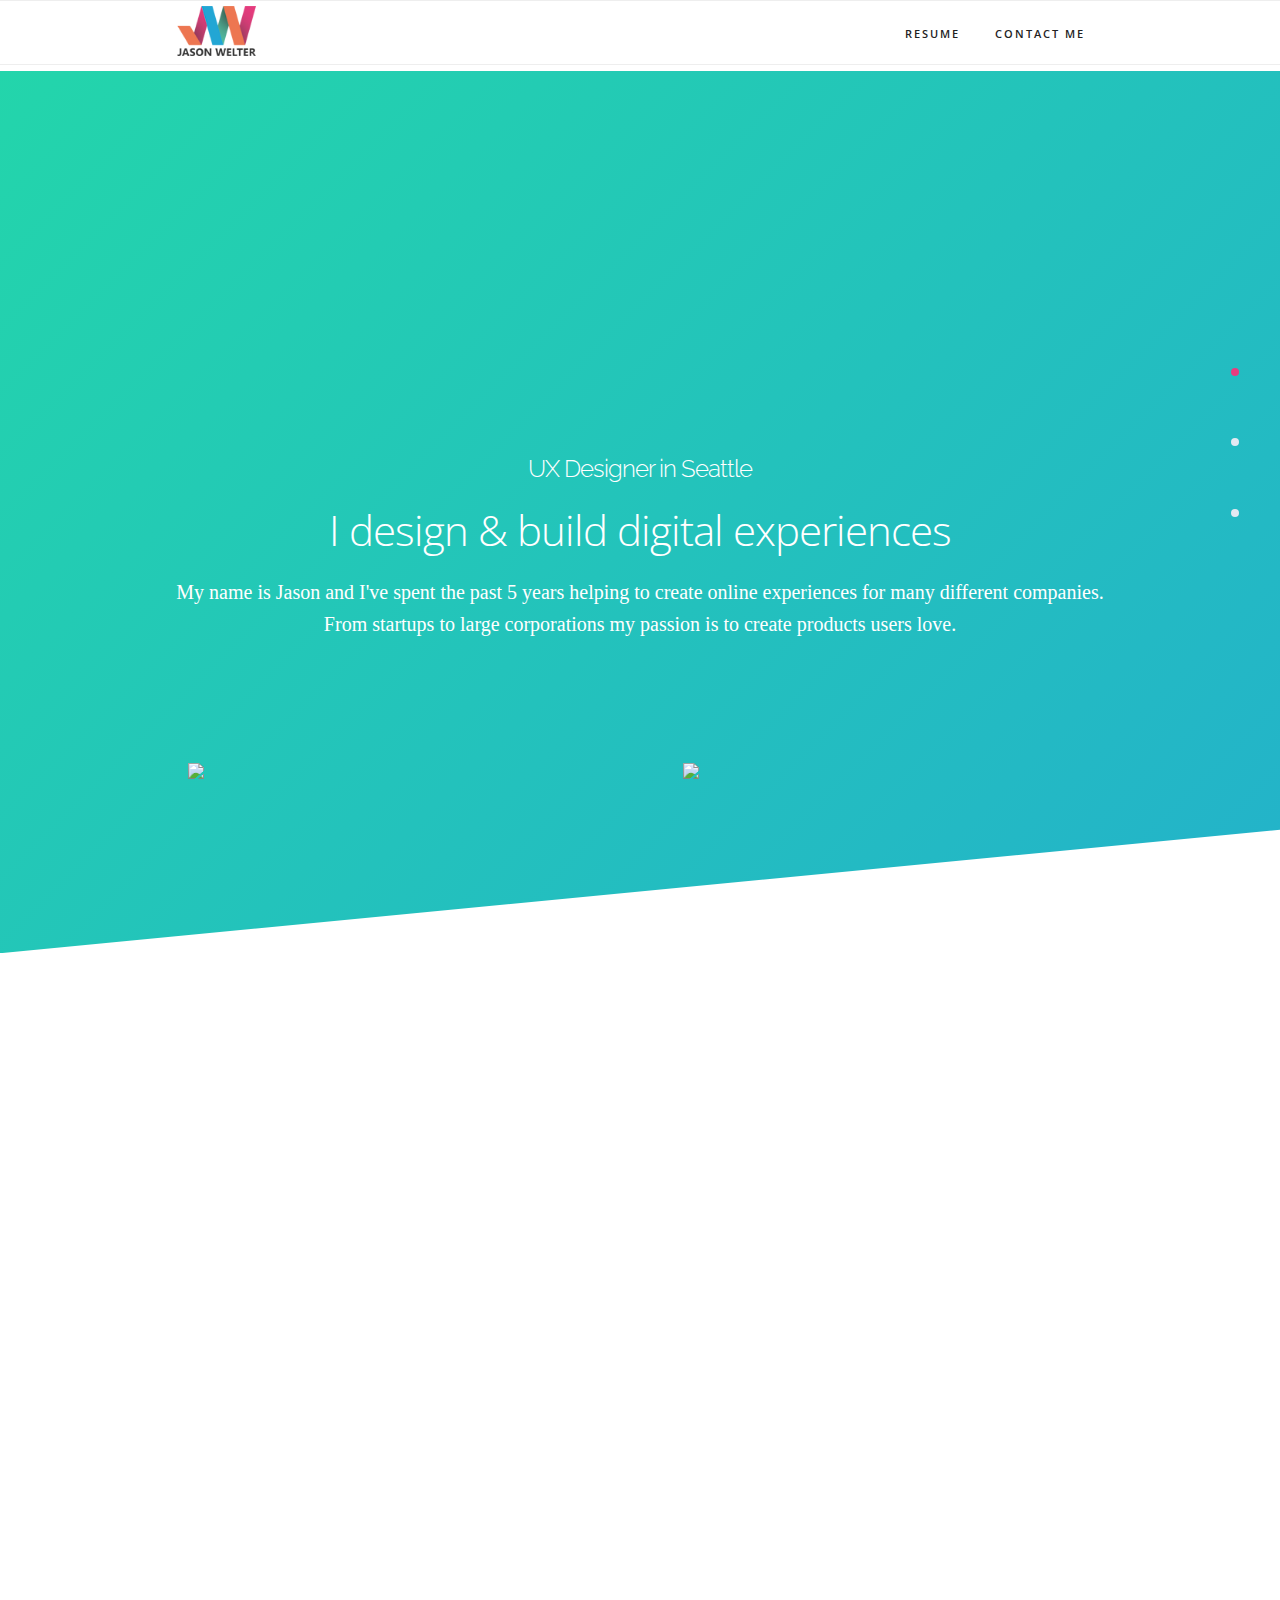
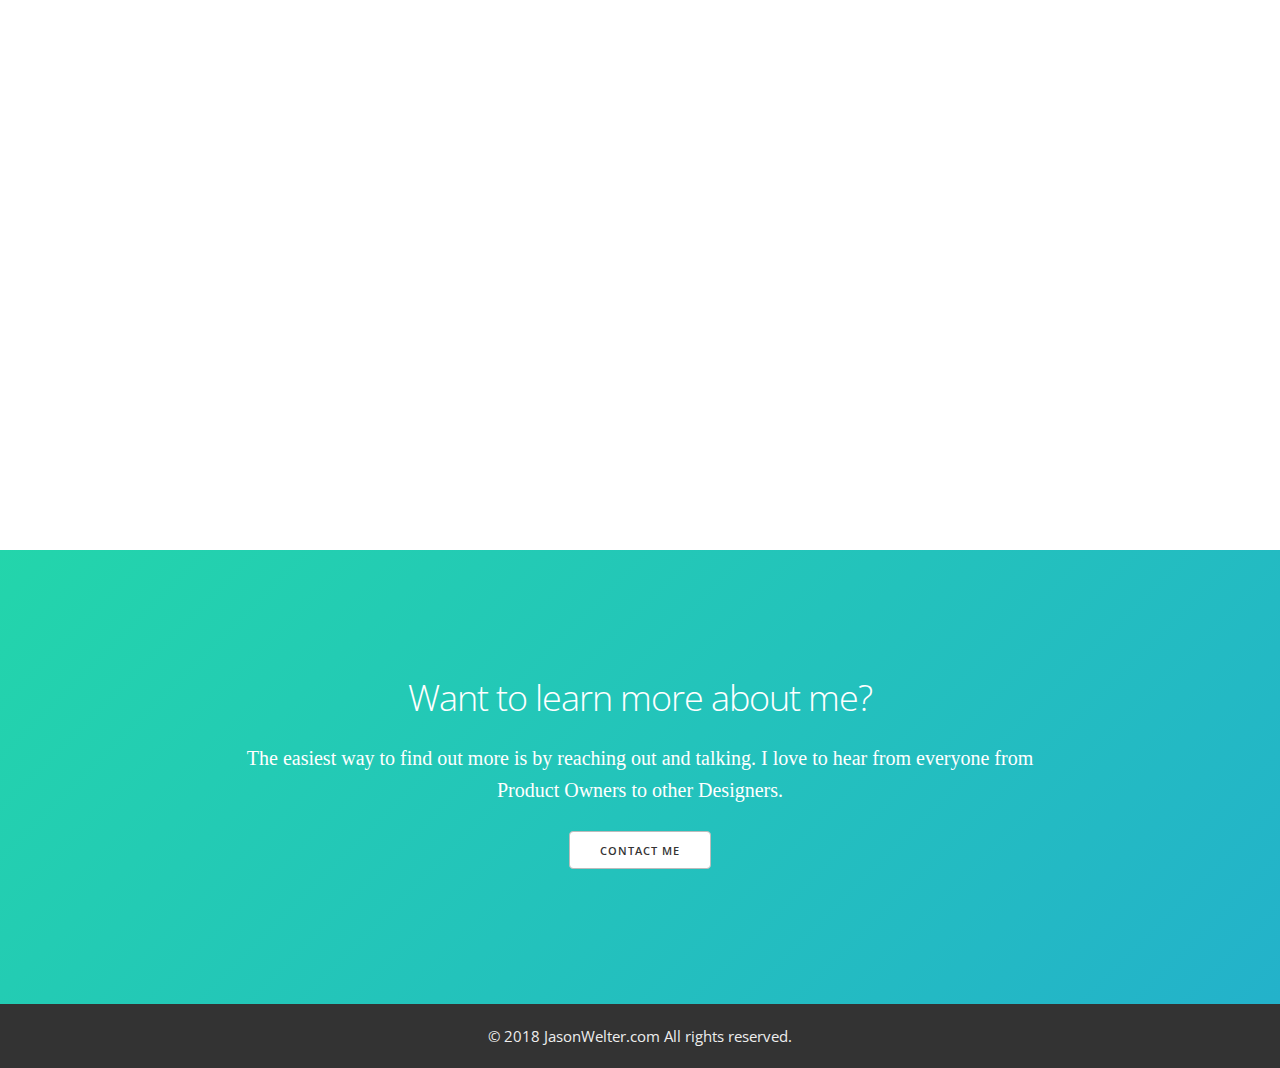
==== index.html @ b69ceff3 "adding new nav to include work sections" ====
<!DOCTYPE html>
<html lang="en">
<head>
<!-- Google Tag Manager -->
<script>(function(w,d,s,l,i){w[l]=w[l]||[];w[l].push({'gtm.start':
    new Date().getTime(),event:'gtm.js'});var f=d.getElementsByTagName(s)[0],
    j=d.createElement(s),dl=l!='dataLayer'?'&l='+l:'';j.async=true;j.src=
    'https://www.googletagmanager.com/gtm.js?id='+i+dl;f.parentNode.insertBefore(j,f);
    })(window,document,'script','dataLayer','GTM-NBHSSJ4');</script>
    <!-- End Google Tag Manager -->
  <!-- Basic Page Needs
  –––––––––––––––––––––––––––––––––––––––––––––––––– -->
  <meta charset="utf-8">
  <meta http-equiv="X-UA-Compatible" content="IE=edge">
  <meta name="viewport" content="width=device-width, initial-scale=1">
  <title>Jason Welter | User Experience Designer</title>
  <meta name="description" content="">
  <meta name="author" content="Jason Welter">

  <!-- Mobile Specific Metas
  –––––––––––––––––––––––––––––––––––––––––––––––––– -->
  <meta name="viewport" content="width=device-width, initial-scale=1">



  <!-- CSS
  –––––––––––––––––––––––––––––––––––––––––––––––––– -->
  <link rel="stylesheet" href="css/normalize.css">
  <link rel="stylesheet" href="css/skeleton.css"> <!-- Boilerplate -->
  <link rel="stylesheet" href="css/custom.css"> <!-- Custom CSS -->

  <link rel="stylesheet" href="css/aos.css" /> <!-- Animate on Scroll CSS -->



	<script src="js/modernizr.js"></script> <!-- Modernizr -->

  <!-- Favicon
  –––––––––––––––––––––––––––––––––––––––––––––––––– -->
  <link rel="icon" type="image/png" href="https://res.cloudinary.com/jaydan/image/upload/v1531380777/jasonwelter/favicon.png">


  <!-- Fonts
  –––––––––––––––––––––––––––––––––––––––––––––––––– -->
  <link href="https://fonts.googleapis.com/css?family=Open+Sans|Raleway:300,400" rel="stylesheet">

</head>
<body>
  <!-- Google Tag Manager (noscript) -->
<noscript><iframe src="https://www.googletagmanager.com/ns.html?id=GTM-NBHSSJ4"
  height="0" width="0" style="display:none;visibility:hidden"></iframe></noscript>
  <!-- End Google Tag Manager (noscript) -->
    <nav class="cd-vertical-nav">
        <ul>
          <li><a href="#section1" class="active"><span class="label">Unikrn Homepage</span></a></li>
          <li><a href="#section2"><span class="label">Unikrn Vault</span></a></li>
          <li><a href="#section3"><span class="label">Chronicles of Elyria</span></a></li>
        </ul>
      </nav><!-- .cd-vertical-nav -->
      
      <button class="cd-nav-trigger cd-image-replace"><span aria-hidden="true"></span></button>
      
  <!-- Navigation Layout
  –––––––––––––––––––––––––––––––––––––––––––––––––– -->
  <div class="navbar-spacer"></div>
  <nav class="navbar">
    <div class="container">
        <a href="../"><img class="logo u-pull-left" src="../img/logo.png"></a>
      <ul class="navbar-list u-pull-right">
        <li class="navbar-item"><a class="navbar-link" href="../resume.pdf">Resume</a></li>
        <li class="navbar-item"><a class="navbar-link" href="../contact.html">Contact Me</a></li>
      </ul>
    </div>
  </nav>
  <nav class="mobile--nav" role="navigation">
      <div id="menuToggle">
          <input type="checkbox">
          <span></span>
          <span></span>
          <span></span>
          <ul id="menu">
              <li class="navbar-item"> <a href="/"><img class="logo" src="../img/logo.png"></a></li>
              <li class="navbar-item"><a class="navbar-link" href="resume.pdf">Resume</a></li>
              <li class="navbar-item"><a class="navbar-link" href="contact.html">Contact Me</a></li>
          </ul>        
      </div>
  </nav>
  <main>
    <div class="section hero colored-background background-down">
        <div class="container">
          <div class="row intro">
            <div class="u-full-width column hero-content">
              <h1 class="title">UX Designer in Seattle</h1>
              <h2 class="tagline">I design & build digital experiences</h2>
              <p class="hero-copy">My name is Jason and I've spent the past 5 years helping to create online experiences for many different companies. From startups to large corporations my passion is to create products users love.</p>
            </div>
          </div>
        </div>
      </div>

      
      

    <div class="section">
      <div class="row">
        <div class="one-third column hero-images">
          <img class="u-max-full-width" src="https://res.cloudinary.com/jaydan/image/upload/v1531380776/jasonwelter/razer-mouse.png" data-aos="fade-right">
        </div>     
        <div class="one-third column scroll-down">
            <a href="#section1" class="cd-scroll-down cd-image-replace">scroll down</a>
        </div>    
        <div class="one-third column hero-images" id="section1" >
          <img class="u-max-full-width" src="https://res.cloudinary.com/jaydan/image/upload/v1531380776/jasonwelter/unikrn-news.png" data-aos="fade-left">
        </div>
      </div>
    </div>
    
    <!-- Case Studies
    –––––––––––––––––––––––––––––––––––––––––––––––––– -->

    <div class="section content-wrap" data-aos="fade-in">
      <div class="container">
        <div class="row">
          <div class="u-full-width column hero-content">
            <h1 class="title">UNIKRN.com</h1>
            <h2 class="tagline">LAUNCHING A STARTUP</h2>
            <p class="hero-copy">User driven design backed by data.</p>
          </div>
          <a class="button button-primary" href="work/case-study-unikrn.html">VIEW CASESTUDY</a>	
        </div>
      </div>
    </div>

    <div class="section">
        <div class="row">
          <div class="two-thirds column hero-images" data-aos="fade-right" id="section2">
            <img class="u-max-full-width" src="https://res.cloudinary.com/jaydan/image/upload/v1531380777/jasonwelter/razer-keyboard.png">
          </div>    
        </div>
      </div>

    <div class="section content-wrap" data-aos="fade-in">
        <div class="container">
          <div class="row">
            <div class="u-full-width column hero-content">
              <h1 class="title">Unikrn Vault</h1>
              <h2 class="tagline">CREATING ENGAGEMENT</h2>
              <p class="hero-copy">Making fans from first time visiters with daily engagement and education.</p>
            </div>
            <a class="button button-primary" href="work/case-study-unikrnVault.html">VIEW CASESTUDY</a> 
          </div>
        </div>
    </div>

    <div class="section colored-background">
        <div class="row">  
          <div class="one-half column hero-images u-pull-right" data-aos="fade-left" id="section3" >
            <img class="u-max-full-width" src="https://res.cloudinary.com/jaydan/image/upload/v1531380777/jasonwelter/coe-laptop.png"> <!-- @@change image to unikrn vault image -->
          </div>
        </div>
      </div>

    <div class="section content-wrap" data-aos="fade-in">
        <div class="container">
          <div class="row">
            <div class="u-full-width column hero-content">
              <h1 class="title">CoE Design System</h1>
              <h2 class="tagline">Creating direction and focus</h2>
              <p class="hero-copy">Creating a scaleable & reusable design system from scratch to support design & engineering.</p>
            </div>
            <a class="button  button-primary" href="work/case-study-coe.html">VIEW CASESTUDY</a> 
          </div>
        </div>
    </div>

    <div class="section content-wrap" id="section4" data-aos="fade-in">
        <div class="container">
          <div class="row">    
            <div class="u-full-width column hero-content">
              <h1 class="title">Elyria Adventures</h1>
              <h2 class="tagline">The Prequel to a massive next-gen MMO</h2>
              <p class="hero-copy">Expanding the design system to include a new brand.</p>         
              <img class="sword" data-aos="fade-down" data-aos-delay="1500" src="img/sword2.png">
            </div>
            <a class="button disabled" href="javascript:void(0);">COMING SOON</a>   
          </div>
        </div>
    </div>



    <!-- Final CTA
    –––––––––––––––––––––––––––––––––––––––––––––––––– -->
      <section class="content content--related">
        <div class="section get-help content-wrap final-CTA colored-background">
          <div class="container">
            <h3 class="section-heading">Want to learn more about me?</h3>
            <p class="section-description">The easiest way to find out more is by reaching out and talking. I love to hear from everyone from Product Owners to other Designers.</p>
            <a class="button colored-button" href="contact.html">Contact Me</a>
          </div>
        </div>
      </section>
  </main>
<!-- Footer
  –––––––––––––––––––––––––––––––––––––––––––––––––– -->
  <footer>
    <section>
        <div class="container">
            © 2018 JasonWelter.com
            All rights reserved. 
        </div>
    </section>
  </footer>
</body>
<script src="js/jquery-3.2.1.js"></script>
<script src="js/scrollNav.js"></script> <!-- Vertical Nav Library -->
<script src="js/imagesloaded.pkgd.min.js"></script>
<script src="js/anime.min.js"></script>
<script src="js/aos.js"></script> <!-- Animate on scroll Library -->
<script>
    $(document).ready(function(){
      $('#menuToggle').click(function(){
        $('div').not(this).toggleClass('blur');
      });
    });
    AOS.init({
      duration: 2000,
    })
  </script>
</html>
---- css/skeleton.css ----
/*
* Skeleton V2.0.4
* Copyright 2014, Dave Gamache
* www.getskeleton.com
* Free to use under the MIT license.
* http://www.opensource.org/licenses/mit-license.php
* 12/29/2014
*/


/* Table of contents
––––––––––––––––––––––––––––––––––––––––––––––––––
- Grid
- Base Styles
- Typography
- Links
- Buttons
- Forms
- Lists
- Code
- Tables
- Spacing
- Utilities
- Clearing
- Media Queries
*/


/* Grid
–––––––––––––––––––––––––––––––––––––––––––––––––– */
.container {
  position: relative;
  text-align:Center;
  width: 100%;
  max-width: 960px;
  margin: 0 auto;
  padding: 0 20px;
  box-sizing: border-box; }
.column,
.columns {
  width: 100%;
  float: left;
  box-sizing: border-box; }

/* For devices larger than 400px */
@media (min-width: 400px) {
  .container {
    width: 85%;
    padding: 0; }
}

/* For devices larger than 550px */
@media (min-width: 550px) {
  .container {
    width: 80%; }
  .column,
  .columns {
    margin-left: 4%; }
  .column:first-child,
  .columns:first-child {
    margin-left: 0; }

  .one.column,
  .one.columns                    { width: 4.66666666667%; }
  .two.columns                    { width: 13.3333333333%; }
  .three.columns                  { width: 22%;            }
  .four.columns                   { width: 30.6666666667%; }
  .five.columns                   { width: 39.3333333333%; }
  .six.columns                    { width: 48%;            }
  .seven.columns                  { width: 56.6666666667%; }
  .eight.columns                  { width: 65.3333333333%; }
  .nine.columns                   { width: 74.0%;          }
  .ten.columns                    { width: 82.6666666667%; }
  .eleven.columns                 { width: 91.3333333333%; }
  .twelve.columns                 { width: 100%; margin-left: 0; }

  .one-third.column               { width: 30.6666666667%; }
  .two-thirds.column              { width: 65.3333333333%; }

  .one-half.column                { width: 48%; }

  /* Offsets */
  .offset-by-one.column,
  .offset-by-one.columns          { margin-left: 8.66666666667%; }
  .offset-by-two.column,
  .offset-by-two.columns          { margin-left: 17.3333333333%; }
  .offset-by-three.column,
  .offset-by-three.columns        { margin-left: 26%;            }
  .offset-by-four.column,
  .offset-by-four.columns         { margin-left: 34.6666666667%; }
  .offset-by-five.column,
  .offset-by-five.columns         { margin-left: 43.3333333333%; }
  .offset-by-six.column,
  .offset-by-six.columns          { margin-left: 52%;            }
  .offset-by-seven.column,
  .offset-by-seven.columns        { margin-left: 60.6666666667%; }
  .offset-by-eight.column,
  .offset-by-eight.columns        { margin-left: 69.3333333333%; }
  .offset-by-nine.column,
  .offset-by-nine.columns         { margin-left: 78.0%;          }
  .offset-by-ten.column,
  .offset-by-ten.columns          { margin-left: 86.6666666667%; }
  .offset-by-eleven.column,
  .offset-by-eleven.columns       { margin-left: 95.3333333333%; }

  .offset-by-one-third.column,
  .offset-by-one-third.columns    { margin-left: 34.6666666667%; }
  .offset-by-two-thirds.column,
  .offset-by-two-thirds.columns   { margin-left: 69.3333333333%; }

  .offset-by-one-half.column,
  .offset-by-one-half.columns     { margin-left: 52%; }

}

@import url('https://fonts.googleapis.com/css?family=Raleway');

/* Base Styles
–––––––––––––––––––––––––––––––––––––––––––––––––– */
/* NOTE
html is set to 62.5% so that all the REM measurements throughout Skeleton
are based on 10px sizing. So basically 1.5rem = 15px :) */
html {
  font-size: 62.5%; }
body {
  font-size: 1.5em; /* currently ems cause chrome bug misinterpreting rems on body element */
  line-height: 1.6;
  font-weight: 400;
  Font-Family: 'Open Sans', Sans-Serif;
  Font-Size: 15px;
  color: #333; 

}


/* Typography
–––––––––––––––––––––––––––––––––––––––––––––––––– */
h1, h2, h3, h4, h5, h6 {
  margin-top: 0;
  margin-bottom: 2rem;
  font-weight: 300; }
h1 { font-size: 4.0rem; line-height: 1.2;  letter-spacing: -.1rem;}
h2 { font-size: 3.6rem; line-height: 1.25; letter-spacing: -.1rem; }
h3 { font-size: 3.0rem; line-height: 1.3;  letter-spacing: -.1rem; }
h4 { font-size: 2.4rem; line-height: 1.35; letter-spacing: -.08rem; }
h5 { font-size: 1.8rem; line-height: 1.5;  letter-spacing: -.05rem; }
h6 { font-size: 1.5rem; line-height: 1.6;  letter-spacing: 0; }

/* Larger than phablet */
@media (min-width: 550px) {
  h1 { font-size: 5.0rem; }
  h2 { font-size: 4.2rem; }
  h3 { font-size: 3.6rem; }
  h4 { font-size: 3.0rem; }
  h5 { font-size: 2.4rem; }
  h6 { font-size: 1.5rem; }
}

p {
  margin-top: 0; 
  font-family: serif;
  font-size: 20px;
}


/* Links
–––––––––––––––––––––––––––––––––––––––––––––––––– */
a {
  color: #23A6D5; }
a:hover {
  color: #23D5AB; }


/* Buttons
–––––––––––––––––––––––––––––––––––––––––––––––––– */
.button,
button,
input[type="submit"],
input[type="reset"],
input[type="button"] {
  display: inline-block;
  height: 38px;
  padding: 0 30px;
  color: #555;
  text-align: center;
  font-size: 11px;
  font-weight: 600;
  line-height: 38px;
  letter-spacing: .1rem;
  text-transform: uppercase;
  text-decoration: none;
  white-space: nowrap;
  background-color: transparent;
  border-radius: 4px;
  border: 1px solid #bbb;
  cursor: pointer;
  box-sizing: border-box; }
.button:hover,
button:hover,
input[type="submit"]:hover,
input[type="reset"]:hover,
input[type="button"]:hover,
.button:focus,
button:focus,
input[type="submit"]:focus,
input[type="reset"]:focus,
input[type="button"]:focus {
  color: #333;
  border-color: #888;
  outline: 0; }
.button.button-primary,
button.button-primary,
input[type="submit"].button-primary,
input[type="reset"].button-primary,
input[type="button"].button-primary {
  color: #FFF;
  background-color: #23A6D5;
  border-color: #23A6D5; }
.button.button-primary:hover,
button.button-primary:hover,
input[type="submit"].button-primary:hover,
input[type="reset"].button-primary:hover,
input[type="button"].button-primary:hover,
.button.button-primary:focus,
button.button-primary:focus,
input[type="submit"].button-primary:focus,
input[type="reset"].button-primary:focus,
input[type="button"].button-primary:focus {
  color: #FFF;
  background-color: #1EAEDB;
  border-color: #1EAEDB; }


/* Forms
–––––––––––––––––––––––––––––––––––––––––––––––––– */
input[type="email"],
input[type="number"],
input[type="search"],
input[type="text"],
input[type="tel"],
input[type="url"],
input[type="password"],
textarea,
select {
  height: 38px;
  padding: 6px 10px; /* The 6px vertically centers text on FF, ignored by Webkit */
  background-color: #fff;
  border: 1px solid #D1D1D1;
  border-radius: 4px;
  box-shadow: none;
  box-sizing: border-box; }
/* Removes awkward default styles on some inputs for iOS */
input[type="email"],
input[type="number"],
input[type="search"],
input[type="text"],
input[type="tel"],
input[type="url"],
input[type="password"],
textarea {
  -webkit-appearance: none;
     -moz-appearance: none;
          appearance: none; }
textarea {
  min-height: 65px;
  padding-top: 6px;
  padding-bottom: 6px; }
input[type="email"]:focus,
input[type="number"]:focus,
input[type="search"]:focus,
input[type="text"]:focus,
input[type="tel"]:focus,
input[type="url"]:focus,
input[type="password"]:focus,
textarea:focus,
select:focus {
  border: 1px solid #33C3F0;
  outline: 0; }
label,
legend {
  display: block;
  margin-bottom: .5rem;
  font-weight: 600; }
fieldset {
  padding: 0;
  border-width: 0; }
input[type="checkbox"],
input[type="radio"] {
  display: inline; }
label > .label-body {
  display: inline-block;
  margin-left: .5rem;
  font-weight: normal; }


/* Lists
–––––––––––––––––––––––––––––––––––––––––––––––––– */
ul {
  list-style: circle inside; }
ol {
  list-style: decimal inside; }
ol, ul {
  padding-left: 0;
  margin-top: 0; }
ul ul,
ul ol,
ol ol,
ol ul {
  margin: 1.5rem 0 1.5rem 3rem;
  font-size: 90%; }
li {
  margin-bottom: 1rem; }


/* Code
–––––––––––––––––––––––––––––––––––––––––––––––––– */
code {
  padding: .2rem .5rem;
  margin: 0 .2rem;
  font-size: 90%;
  white-space: nowrap;
  background: #F1F1F1;
  border: 1px solid #E1E1E1;
  border-radius: 4px; }
pre > code {
  display: block;
  padding: 1rem 1.5rem;
  white-space: pre; }


/* Tables
–––––––––––––––––––––––––––––––––––––––––––––––––– */
th,
td {
  padding: 12px 15px;
  text-align: left;
  border-bottom: 1px solid #E1E1E1; }
th:first-child,
td:first-child {
  padding-left: 0; }
th:last-child,
td:last-child {
  padding-right: 0; }


/* Spacing
–––––––––––––––––––––––––––––––––––––––––––––––––– */
button,
.button {
  margin-bottom: 1rem; }
input,
textarea,
select,
fieldset {
  margin-bottom: 1.5rem; }
pre,
blockquote,
dl,
figure,
table,
p,
ul,
ol,
form {
  margin-bottom: 2.5rem; }


/* Utilities
–––––––––––––––––––––––––––––––––––––––––––––––––– */
.u-full-width {
  width: 100%;
  box-sizing: border-box; }
.u-max-full-width {
  max-width: 100%;
  box-sizing: border-box; }
.u-pull-right {
  float: right; }
.u-pull-left {
  float: left; }


/* Misc
–––––––––––––––––––––––––––––––––––––––––––––––––– */
hr {
  margin-top: 3rem;
  margin-bottom: 3.5rem;
  border-width: 0;
  border-top: 1px solid #E1E1E1; }


/* Clearing
–––––––––––––––––––––––––––––––––––––––––––––––––– */

/* Self Clearing Goodness */
.container:after,
.row:after,
.u-cf {
  content: "";
  display: table;
  clear: both; }


/* Media Queries
–––––––––––––––––––––––––––––––––––––––––––––––––– */
/*
Note: The best way to structure the use of media queries is to create the queries
near the relevant code. For example, if you wanted to change the styles for buttons
on small devices, paste the mobile query code up in the buttons section and style it
there.
*/


/* Larger than mobile */
@media (min-width: 400px) {}

/* Larger than phablet (also point when grid becomes active) */
@media (min-width: 550px) {}

/* Larger than tablet */
@media (min-width: 750px) {}

/* Larger than desktop */
@media (min-width: 1000px) {}

/* Larger than Desktop HD */
@media (min-width: 1200px) {}

/* Utilities
–––––––––––––––––––––––––––––––––––––––––––––––––– */
.u-full-width {
  width: 100%;
  box-sizing: border-box; }
.u-max-full-width {
  max-width: 100%;
  box-sizing: border-box; }
.u-pull-right {
  float: right; }
.u-pull-left {
  float: left; }

.u-img-responsive {
	display: block;
	max-width: 100%;
	width: 100%;
	height: auto; }
---- css/custom.css ----
@import url(https://cdnjs.cloudflare.com/ajax/libs/font-awesome/4.6.3/css/font-awesome.css);

* {
    box-sizing: border-box;
  }
body{
  overflow-x:hidden;
  color:#666;
}  

.logo{
  height:50px;
  margin:5px;
}
  .item {
    width: 200px;
    height: 200px;
    margin: 50px auto;
    padding-top: 75px;
    background: #ccc;
    text-align: center;
    color: #FFF;
    font-size: 3em;
  }
  

.section{
    text-align:center;
}

.intro{
    padding: 40% 0 30% 0;
}

.content-wrap{
    padding: 10% 0 20% 0;
}

.casestudy{
    padding: 10% 0 15% 0;
}

.hero-content{
    z-index:10;
}

.hero-images{
    position:relative;
    margin-top: -15%;
    text-align: center;
}
  
footer{
  width:100%;
  text-align:Center;
  padding:20px;
  background:#333;
  color:#eee;
}

.contact{
  text-align:left;
}

.tagline{
  color:#000;
}

.whitebox{
  background:#fff !important;
  color:#666;
  padding:25px;
  box-shadow: 0 16px 30px -5px rgba(0, 0, 0, 0.2);
}

.whitebox .tagline{
  color:#666 !important;
}

.colored-background .tagline{
  color:#fff;
}

.colored-background {
  background: #333;
}

.dark-greybox{
  background:#999;
  color:#fff;
}

.dark-greybox .tagline{
  color:#fff;
}

.light-greybox{
  background:#e3e9f2;
}

.orangebox{
  background:#EE7752;
  color:#fff;
}

.orangebox .tagline{
  color:#fff;
}

.pinkbox{
  background:#E73C7E;
  color:#fff;
}

.pinkbox .tagline{
  color:#fff;
}

.bluebox .tagline{
  color:#fff;
}

.bluebox{
  background:#23A6D5;
  color:#fff;
}

.greenbox .tagline{
  color:#fff;
}

.greenbox{
  background:#23D5AB;
  color:#fff;
}
.colored-background{
    color: #fff;
    background: linear-gradient(-45deg, #EE7752, #E73C7E, #23A6D5, #23D5AB);
    background-size: 400% 400%;
    -webkit-animation: Gradient 15s ease infinite;
    -moz-animation: Gradient 15s ease infinite;
    animation: Gradient 15s ease infinite;
}

.tilted::before, .tilted::after{  
    content:'';
    display:block;
    transform: skewY(-3deg);
    transform-origin: 0;
    background:inherit;
    height:100px;
    width:100%;
}

.tilted::after{
  position:absolute;  
}

.colored-button{
    color:#333;
    background: #fff;
    transition: all 1s;
}

.colored-button:hover{
    color: #fff;
    background: #333;
    border:solid 1px #fff;
}

.alert {
  padding: 15px;
  margin-bottom: 20px;
  border: 1px solid transparent;
  border-radius: 4px;
}

.alert-success {
  color: #3c763d;
  background-color: #dff0d8;
  border-color: #d6e9c6;
}

@-webkit-keyframes Gradient-button {
	0% {
		background-position: 0% 0%
	}
	50% {
		background-position: 0% 100%
	}
	100% {
		background-position: 0% 0%
	}
}

@-moz-keyframes Gradient-button {
	0% {
		background-position: 0% 0%
	}
	50% {
		background-position: 0% 100%
	}
	100% {
		background-position: 0% 0%
	}
}

@keyframes Gradient-button {
	0% {
		background-position: 0% 0%
	}
	50% {
		background-position: 0% 100%
	}
	100% {
		background-position: 0% 0%
	}
}

.arrow{
  position: absolute;
  left: 50px;
  top: 50px;
  width: 0; 
  height: 0; 
  border-left: 10px solid transparent;
  border-right: 10px solid transparent;   
  -webkit-animation: flickerAnimation 2s infinite;
  -moz-animation: flickerAnimation 2s infinite;
  -o-animation: flickerAnimation 2s infinite;
   animation: flickerAnimation 2s infinite;
}

.arrow:after{
  height:20px;
  width:20px;
  color:blue;
}

.arrow-up {
  border-bottom: 10px solid rgb(16, 192, 0);
}

.arrow-down { 
  border-top: 10px solid rgb(16, 192, 0);
}

.background-down{    
    -webkit-clip-path: polygon(0 0, 100% 0, 100% 86%, 0 100%);
    clip-path: polygon(0 0, 100% 0, 100% 86%, 0 100%);
}

.background-up{    
    -webkit-clip-path: polygon(0% 0, 100% 24%, 100% 100%, 0% 100%);
    clip-path: polygon(0% 0, 100% 24%, 100% 100%, 0% 100%);
}

.background-both{
  -webkit-clip-path: polygon(0% 0, 100% 24%, 100% 100%, 0% 100%);
  clip-path: polygon(0% 0, 100% 24%, 100% 100%, 0% 86%);  
}

.red{
  background:red;
}

.title{
    Font-Family: 'Raleway', Sans-Serif;
    Font-Size: 24px;
}

.disabled{
  opacity:0.2;
  cursor:default;
}


.help-block li{
  list-style: none;
  color: red;
}

.sword{
    z-index:1;
    pointer-events:none;
    margin-top:-500px;
}

.contact-container{
  text-align:left;
  margin-bottom:20px;
}

.contact-section{
  margin-top: 50px;
}

.hero-copy b{
  text-transform:uppercase;
}

#section3 .title{
    z-index:0;
}
#section3 .tagline{
    z-index:2;
}
#section3 .hero-copy{
    z-index:3;
}

#section3 *{
    position:relative;
}
@-webkit-keyframes Gradient {
	0% {
		background-position: 0% 50%
	}
	50% {
		background-position: 100% 50%
	}
	100% {
		background-position: 0% 50%
	}
}

@-moz-keyframes Gradient {
	0% {
		background-position: 0% 50%
	}
	50% {
		background-position: 100% 50%
	}
	100% {
		background-position: 0% 50%
	}
}

@keyframes Gradient {
	0% {
		background-position: 0% 50%
	}
	50% {
		background-position: 100% 50%
	}
	100% {
		background-position: 0% 50%
	}
}


.navbar {
    display: none;
}
/* Larger than phone */
@media (min-width: 550px) {
    .header {
        margin-top: 18rem;
   }
    .value-props {
        margin-top: 9rem;
        margin-bottom: 7rem;
   }
    .value-img {
        margin-bottom: 1rem;
   }
    .example-grid .column, .example-grid .columns {
        margin-bottom: 1.5rem;
   }
    .docs-section {
        padding: 6rem 0;
   }
    .example-send-yourself-copy {
        float: right;
        margin-top: 12px;
   }
    .example-screenshot-wrapper {
        position: absolute;
        width: 48%;
        height: 100%;
        left: 0;
        max-height: none;
   }
}

@media (max-width: 750px) {
    .scroll-down{
      visibility:hidden;
  }
}

/* Larger than tablet */
@media (min-width: 750px) {

   /* Navbar */
    .navbar + .docs-section {
        border-top-width: 0;
   }
    .navbar, .navbar-spacer {
        display: inline-block;
        width: 100%;
        height: 6.5rem;
        background: #fff;
        z-index: 99;
        border-top: 1px solid #eee;
        border-bottom: 1px solid #eee;
   }
    .navbar-spacer {
        display: none;
   }
    .navbar > .container {
        width: 100%;
   }
    .navbar-list {
        list-style: none;
        margin-bottom: 0;
   }
    .navbar-item {
        position: relative;
        float: left;
        margin-bottom: 0;
   }
    .navbar-link {
        text-transform: uppercase;
        font-size: 11px;
        font-weight: 600;
        letter-spacing: .2rem;
        margin-right: 35px;
        text-decoration: none;
        line-height: 6.5rem;
        color: #222;
   }
    .navbar-link.active {
        color: #33C3F0;
   }
    .has-docked-nav .navbar {
        position: fixed;
        top: 0;
        left: 0;
   }
    .has-docked-nav .navbar-spacer {
        display: block;
   }
   /* Re-overiding the width 100% declaration to match size of % based container */
    .has-docked-nav .navbar > .container {
        width: 80%;
   } 
}

#menuToggle
{
  display: block;
  position: relative;
  top: 50px;
  left: 50px;
  
  z-index: 1;
  
  -webkit-user-select: none;
  user-select: none;
}

#menuToggle input
{
  display: block;
  width: 40px;
  height: 32px;
  position: absolute;
  top: -7px;
  left: -5px;
  
  cursor: pointer;
  
  opacity: 0; /* hide this */
  z-index: 2; /* and place it over the hamburger */
  
  -webkit-touch-callout: none;
}

/*
 * hamburger menu
 */
 #menuToggle
 {
   display: block;
   position: relative;
   top: 50px;
   left: 50px;
   
   z-index: 1;
   
   -webkit-user-select: none;
   user-select: none;
 }
 
 #menuToggle input
 {
   display: block;
   width: 40px;
   height: 32px;
   position: absolute;
   top: -7px;
   left: -5px;
   
   cursor: pointer;
   
   opacity: 0; /* hide this */
   z-index: 2; /* and place it over the hamburger */
   
   -webkit-touch-callout: none;
 }
 
 /*
  * Just a quick hamburger
  */
 #menuToggle span
 {
   display: block;
   width: 33px;
   height: 4px;
   margin-bottom: 5px;
   position: relative;
   
   background: #cdcdcd;
   border-radius: 3px;
   
   z-index: 1;
   
   transform-origin: 4px 0px;
   
   transition: transform 0.5s cubic-bezier(0.77,0.2,0.05,1.0),
               background 0.5s cubic-bezier(0.77,0.2,0.05,1.0),
               opacity 0.55s ease;
 }
 
 #menuToggle span:first-child
 {
   transform-origin: 0% 0%;
 }
 
 #menuToggle span:nth-last-child(2)
 {
   transform-origin: 0% 100%;
 }
 
 /* 
  * Transform all the slices of hamburger
  * into a crossmark.
  */
 #menuToggle input:checked ~ span
 {
   opacity: 1;
   transform: rotate(45deg) translate(-2px, -1px);
   background: #232323;
 }
 
 /*
  * But let's hide the middle one.
  */
 #menuToggle input:checked ~ span:nth-last-child(3)
 {
   opacity: 0;
   transform: rotate(0deg) scale(0.2, 0.2);
 }
 
 /*
  * Ohyeah and the last one should go the other direction
  */
 #menuToggle input:checked ~ span:nth-last-child(2)
 {
   transform: rotate(-45deg) translate(0, -1px);
 }
 
 /*
  * Make this absolute positioned
  * at the top left of the screen
  */
 #menu
 {
   position: absolute;
   width: 100%;
   margin: -175px 0 0 -50px;
   padding: 50px;
   padding-top: 125px;
   
   background: #ededed;
   list-style-type: none;
   -webkit-font-smoothing: antialiased;
   /* to stop flickering of text in safari */
   
   transform-origin: 0% 0%;
   transform: translate(-100%, 0);
   
   transition: transform 0.5s cubic-bezier(0.77,0.2,0.05,1.0);
 }
 
 #menu li
 {
   padding: 10px 0;
   font-size: 22px;
 }
 
 /*
  * And let's slide it in from the left
  */
 #menuToggle input:checked ~ ul
 {
   transform: none;
 }

.mobile--nav{
    text-align:center;
}

@media (min-width: 750px) {
    .mobile--nav{
        display:none;
    }
}

a
{
  text-decoration: none;
  color: #232323;  
  transition: color 0.3s ease;
}

a:hover
{
  color: rgb(71, 187, 255);
}

.blur{
    filter: blur(2px);
    -webkit-filter: blur(2px);
    -moz-filter: blur(2px);
    -ms-filter: blur(2px);
    -o-filter: blur(2px);
    transition: all .5s;
}


.unikrn--hero{
  }

.case-copy{
  text-align: left;
}

.get-help{
  padding: 125px;
}

/* Vertical Navigation*/


.cd-image-replace {
    /* replace text with image */
    display: inline-block;
    overflow: hidden;
    text-indent: 100%;
    white-space: nowrap;
    color: transparent;
  }
  
  /* -------------------------------- 
  
  Navigation trigger - visible on small devices only
  
  -------------------------------- */
  .cd-nav-trigger {
    display: block;
    position: fixed;
    z-index: 2;
    bottom: 30px;
    right: 5%;
    height: 44px;
    width: 44px;
    border-radius: 0.25em;
    background: rgba(234, 242, 227, 0.9);
    /* reset button style */
    cursor: pointer;
    -webkit-appearance: none;
    -moz-appearance: none;
    -ms-appearance: none;
    -o-appearance: none;
    appearance: none;
    border: none;
    outline: none;
  }
  .cd-nav-trigger span {
    /* central dot */
    position: absolute;
    height: 4px;
    width: 4px;
    background-color: #3a2c41;
    border-radius: 50%;
    left: 50%;
    top: 50%;
    bottom: auto;
    right: auto;
    -webkit-transform: translateX(-50%) translateY(-50%);
    -moz-transform: translateX(-50%) translateY(-50%);
    -ms-transform: translateX(-50%) translateY(-50%);
    -o-transform: translateX(-50%) translateY(-50%);
    transform: translateX(-50%) translateY(-50%);
  }
  .cd-nav-trigger span::before, .cd-nav-trigger span::after {
    /* bottom and top dots */
    content: '';
    position: absolute;
    left: 0;
    height: 100%;
    width: 100%;
    background-color: #3a2c41;
    border-radius: inherit;
  }
  .cd-nav-trigger span::before {
    top: -9px;
  }
  .cd-nav-trigger span::after {
    bottom: -9px;
  }
  @media only screen and (min-width: 800px) {
    .cd-nav-trigger {
      display: none;
    }
  }
  




  .cd-vertical-nav {
    position: fixed;
    z-index: 1;
    right: 5%;
    bottom: 30px;
    width: 90%;
    max-width: 400px;
    max-height: 90%;
    overflow-y: auto;
    -webkit-transform: scale(0);
    -moz-transform: scale(0);
    -ms-transform: scale(0);
    -o-transform: scale(0);
    transform: scale(0);
    -webkit-transform-origin: right bottom;
    -moz-transform-origin: right bottom;
    -ms-transform-origin: right bottom;
    -o-transform-origin: right bottom;
    transform-origin: right bottom;
    -webkit-transition: -webkit-transform 0.2s;
    -moz-transition: -moz-transform 0.2s;
    transition: transform 0.2s;
    border-radius: 0.25em;
    background-color: rgba(234, 242, 227, 0.9);
  }
  .cd-vertical-nav a {
    display: block;
    padding: 1em;
    color: #3a2c41;
    font-weight: bold;
    border-bottom: 1px solid rgba(58, 44, 65, 0.1);
  }
  .cd-vertical-nav a.active {
    color: #23A6D5;
  }
  .cd-vertical-nav.open {
    -webkit-transform: scale(1);
    -moz-transform: scale(1);
    -ms-transform: scale(1);
    -o-transform: scale(1);
    transform: scale(1);
    -webkit-overflow-scrolling: touch;
  }
  .cd-vertical-nav.open + .cd-nav-trigger {
    background-color: transparent;
  }
  .cd-vertical-nav.open + .cd-nav-trigger span {
    background-color: rgba(58, 44, 65, 0);
  }
  .cd-vertical-nav.open + .cd-nav-trigger span::before, .cd-vertical-nav.open + .cd-nav-trigger span::after {
    /* transform dots in 'X' icon */
    height: 3px;
    width: 20px;
    border-radius: 0;
    left: -8px;
  }
  .cd-vertical-nav.open + .cd-nav-trigger span::before {
    -webkit-transform: rotate(45deg);
    -moz-transform: rotate(45deg);
    -ms-transform: rotate(45deg);
    -o-transform: rotate(45deg);
    transform: rotate(45deg);
    top: 1px;
  }
  .cd-vertical-nav.open + .cd-nav-trigger span::after {
    -webkit-transform: rotate(135deg);
    -moz-transform: rotate(135deg);
    -ms-transform: rotate(135deg);
    -o-transform: rotate(135deg);
    transform: rotate(135deg);
    bottom: 0;
  }
  @media only screen and (min-width: 800px) {
    .cd-vertical-nav {
      /* reset style */
      right: 0;
      top: 0;
      bottom: auto;
      height: 100vh;
      width: 90px;
      max-width: none;
      max-height: none;
      -webkit-transform: scale(1);
      -moz-transform: scale(1);
      -ms-transform: scale(1);
      -o-transform: scale(1);
      transform: scale(1);
      background-color: transparent;
      /* vertically align its content*/
      display: table;
    }
    .cd-vertical-nav::before {
      /* this is the navigation background */
      content: '';
      position: absolute;
      top: 0;
      left: 0;
      width: 100%;
      height: 100%;
      background: rgba(51, 51, 51, 0.65);
      -webkit-transform: translateX(100%);
      -moz-transform: translateX(100%);
      -ms-transform: translateX(100%);
      -o-transform: translateX(100%);
      transform: translateX(100%);
      -webkit-transition: -webkit-transform 0.4s;
      -moz-transition: -moz-transform 0.4s;
      transition: transform 0.4s;
    }
    .no-touch .cd-vertical-nav:hover::before, .touch .cd-vertical-nav::before {
      -webkit-transform: translateX(0);
      -moz-transform: translateX(0);
      -ms-transform: translateX(0);
      -o-transform: translateX(0);
      transform: translateX(0);
    }
    .cd-vertical-nav ul {
      /* vertically align <ul> inside <nav>*/
      list-style: none;
      display: table-cell;
      vertical-align: middle;
      text-align: center;
    }
    .cd-vertical-nav a {
      position: relative;
      padding: 3em 0 0;
      margin: 1.4em auto;
      border-bottom: none;
      font-size: 1.2rem;
      color: #e3e9f2;
    }
    .cd-vertical-nav a.active {
      color: #e3e9f2;
    }
    .cd-vertical-nav a::before, .cd-vertical-nav a::after {
      /* used to create the filled circle and the background icon */
      content: '';
      position: absolute;
      left: 50%;
      /* Force Hardware Acceleration */
      -webkit-backface-visibility: hidden;
      backface-visibility: hidden;
      -webkit-transform: translateZ(0);
      -moz-transform: translateZ(0);
      -ms-transform: translateZ(0);
      -o-transform: translateZ(0);
      transform: translateZ(0);
    }
    .cd-vertical-nav a::before {
      /* filled circle */
      top: 0;
      height: 32px;
      width: 32px;
      border-radius: 50%;
      background: #e3e9f2;
      -webkit-transform: translateX(-50%) scale(0.25);
      -moz-transform: translateX(-50%) scale(0.25);
      -ms-transform: translateX(-50%) scale(0.25);
      -o-transform: translateX(-50%) scale(0.25);
      transform: translateX(-50%) scale(0.25);
      -webkit-transition: -webkit-transform 0.4s, background-color 0.2s;
      -moz-transition: -moz-transform 0.4s, background-color 0.2s;
      transition: transform 0.4s, background-color 0.2s;
    }
    .cd-vertical-nav a::after {
      /* icon */
      opacity: 0;
      top: 8px;
      height: 16px;
      width: 16px;
      background: url(https://res.cloudinary.com/jaydan/image/upload/v1531380776/jasonwelter/cd-nav-icons.svg) no-repeat;
      -webkit-transform: translateX(-50%) scale(0);
      -moz-transform: translateX(-50%) scale(0);
      -ms-transform: translateX(-50%) scale(0);
      -o-transform: translateX(-50%) scale(0);
      transform: translateX(-50%) scale(0);
      -webkit-transition: -webkit-transform 0.4s 0s, opacity 0.1s 0.3s;
      -moz-transition: -moz-transform 0.4s 0s, opacity 0.1s 0.3s;
      transition: transform 0.4s 0s, opacity 0.1s 0.3s;
    }
    .cd-vertical-nav a.active::before {
      background-color: #E73C7E;
    }
    .cd-vertical-nav a:hover::before {
        background-color: #EE7752;
      }
    .cd-vertical-nav li:first-of-type a::after {
      /* change icon using image sprites */
      background-position: 0px -48px;
      /* fix bug with transitions - set scale(0.01) rather than scale(0) */
      -webkit-transform: translateX(-50%) translateY(4.5em) scale(0.01);
      -moz-transform: translateX(-50%) translateY(4.5em) scale(0.01);
      -ms-transform: translateX(-50%) translateY(4.5em) scale(0.01);
      -o-transform: translateX(-50%) translateY(4.5em) scale(0.01);
      transform: translateX(-50%) translateY(4.5em) scale(0.01);
    }
    .cd-vertical-nav li:first-of-type a::before {
      -webkit-transform: translateX(-50%) translateY(4.5em) scale(0.25);
      -moz-transform: translateX(-50%) translateY(4.5em) scale(0.25);
      -ms-transform: translateX(-50%) translateY(4.5em) scale(0.25);
      -o-transform: translateX(-50%) translateY(4.5em) scale(0.25);
      transform: translateX(-50%) translateY(4.5em) scale(0.25);
    }
    .cd-vertical-nav li:nth-of-type(2) a::after {
      background-position: 0px -32px;
      -webkit-transform: translateX(-50%) translateY(1.5em) scale(0.01);
      -moz-transform: translateX(-50%) translateY(1.5em) scale(0.01);
      -ms-transform: translateX(-50%) translateY(1.5em) scale(0.01);
      -o-transform: translateX(-50%) translateY(1.5em) scale(0.01);
      transform: translateX(-50%) translateY(1.5em) scale(0.01);
    }
    .cd-vertical-nav li:nth-of-type(2) a::before {
      -webkit-transform: translateX(-50%) translateY(1.5em) scale(0.25);
      -moz-transform: translateX(-50%) translateY(1.5em) scale(0.25);
      -ms-transform: translateX(-50%) translateY(1.5em) scale(0.25);
      -o-transform: translateX(-50%) translateY(1.5em) scale(0.25);
      transform: translateX(-50%) translateY(1.5em) scale(0.25);
    }
    .cd-vertical-nav li:nth-of-type(3) a::after {
      background-position: 0px -16px;
      -webkit-transform: translateX(-50%) translateY(-1.5em) scale(0.01);
      -moz-transform: translateX(-50%) translateY(-1.5em) scale(0.01);
      -ms-transform: translateX(-50%) translateY(-1.5em) scale(0.01);
      -o-transform: translateX(-50%) translateY(-1.5em) scale(0.01);
      transform: translateX(-50%) translateY(-1.5em) scale(0.01);
    }
    .cd-vertical-nav li:nth-of-type(3) a::before {
      -webkit-transform: translateX(-50%) translateY(-1.5em) scale(0.25);
      -moz-transform: translateX(-50%) translateY(-1.5em) scale(0.25);
      -ms-transform: translateX(-50%) translateY(-1.5em) scale(0.25);
      -o-transform: translateX(-50%) translateY(-1.5em) scale(0.25);
      transform: translateX(-50%) translateY(-1.5em) scale(0.25);
    }
    .cd-vertical-nav li:nth-of-type(4) a::after {
      background-position: 0px 0px;
      -webkit-transform: translateX(-50%) translateY(-4.5em) scale(0.01);
      -moz-transform: translateX(-50%) translateY(-4.5em) scale(0.01);
      -ms-transform: translateX(-50%) translateY(-4.5em) scale(0.01);
      -o-transform: translateX(-50%) translateY(-4.5em) scale(0.01);
      transform: translateX(-50%) translateY(-4.5em) scale(0.01);
    }
    .cd-vertical-nav li:nth-of-type(4) a::before {
      -webkit-transform: translateX(-50%) translateY(-4.5em) scale(0.25);
      -moz-transform: translateX(-50%) translateY(-4.5em) scale(0.25);
      -ms-transform: translateX(-50%) translateY(-4.5em) scale(0.25);
      -o-transform: translateX(-50%) translateY(-4.5em) scale(0.25);
      transform: translateX(-50%) translateY(-4.5em) scale(0.25);
    }
    .cd-vertical-nav .label {
      display: block;
      /* Force Hardware Acceleration */
      -webkit-backface-visibility: hidden;
      backface-visibility: hidden;
      -webkit-transform: translateZ(0);
      -moz-transform: translateZ(0);
      -ms-transform: translateZ(0);
      -o-transform: translateZ(0);
      transform: translateZ(0);
      -webkit-transform: translateX(100%);
      -moz-transform: translateX(100%);
      -ms-transform: translateX(100%);
      -o-transform: translateX(100%);
      transform: translateX(100%);
      -webkit-transition: -webkit-transform 0.4s;
      -moz-transition: -moz-transform 0.4s;
      transition: transform 0.4s;
    }
    .no-touch .cd-vertical-nav:hover a::before, .no-touch .cd-vertical-nav:hover a::after, .touch .cd-vertical-nav li:nth-of-type(n) a::before, .touch .cd-vertical-nav li:nth-of-type(n) a::after {
      -webkit-transform: translateX(-50%) scale(1);
      -moz-transform: translateX(-50%) scale(1);
      -ms-transform: translateX(-50%) scale(1);
      -o-transform: translateX(-50%) scale(1);
      transform: translateX(-50%) scale(1);
      /* set a rotation to fix bug on Firefox - http://gielberkers.com/how-to-fix-shaking-css-transitions-in-firefox/ */
      -moz-transform: translateX(-50%) scale(1) rotate(0.02deg);
    }
    .no-touch .cd-vertical-nav:hover a::after, .touch .cd-vertical-nav a::after {
      opacity: 1;
      -webkit-transition: -webkit-transform 0.4s, opacity 0s;
      -moz-transition: -moz-transform 0.4s, opacity 0s;
      transition: transform 0.4s, opacity 0s;
    }
    .no-touch .cd-vertical-nav:hover .label, .touch .cd-vertical-nav .label {
      -webkit-transform: translateX(0);
      -moz-transform: translateX(0);
      -ms-transform: translateX(0);
      -o-transform: translateX(0);
      transform: translateX(0);
    }
  }
  
.colored-background b{
  background: #fff !important;
  color: #666;
}
.section b{
  padding: 2px 4px 2px 4px;
  color: #fff;
  background: linear-gradient(-45deg, #EE7752, #E73C7E, #23A6D5, #23D5AB);
  background-size: 400% 400%;
  -webkit-animation: Gradient 15s ease infinite;
  -moz-animation: Gradient 15s ease infinite;
  animation: Gradient 15s ease infinite;
  box-shadow: 2px 2px #000;
}

  
  .cd-scroll-down {
    z-index: 1;
    -webkit-transform: translateX(-50%);
    -moz-transform: translateX(-50%);
    -ms-transform: translateX(-50%);
    -o-transform: translateX(-50%);
    transform: translateX(-50%);
    width: 44px;
    height: 44px;
    background: url(https://res.cloudinary.com/jaydan/image/upload/v1531380777/jasonwelter/cd-arrow-bottom.svg) no-repeat center center;
    opacity: .5;  
    -webkit-animation: flickerAnimation 3s infinite;
    -moz-animation: flickerAnimation 3s infinite;
    -o-animation: flickerAnimation 3s infinite;
     animation: flickerAnimation 3s infinite;
}


@keyframes flickerAnimation {
    0%   { opacity:.5; }
    50%  { opacity:.0; }
  }
  @-o-keyframes flickerAnimation{
    0%   { opacity:.5; }
    50%  { opacity:.0; }
  }
  @-moz-keyframes flickerAnimation{
    0%   { opacity:.5; }
    50%  { opacity:.0; }
  }
  @-webkit-keyframes flickerAnimation{
    0%   { opacity:.5; }
    50%  { opacity:.0; }
  }
  /* -------------------------------- 
  
  no-js
  
  -------------------------------- */
  .no-js .cd-nav-trigger {
    display: none;
  }
  
  .no-js .cd-vertical-nav {
    position: static;
    height: auto;
    width: 100%;
    max-width: none;
    background-color: rgba(0, 0, 0, 0.8);
    border-radius: 0;
    -webkit-transform: scale(1);
    -moz-transform: scale(1);
    -ms-transform: scale(1);
    -o-transform: scale(1);
    transform: scale(1);
  }
  .no-js .cd-vertical-nav::before {
    display: none;
  }
  .no-js .cd-vertical-nav ul::after {
    clear: both;
    content: "";
    display: table;
  }
  .no-js .cd-vertical-nav li {
    display: inline-block;
    float: left;
  }
  .cd-vertical-nav li{      
    height:90px;
  }
  .no-js .cd-vertical-nav a {
    padding: 0 1em;
    margin: 1.5em 1em;
    color: #eaf2e3;
  }
  .no-js .cd-vertical-nav a.active {
    color: #23A6D5;
  }
  .no-js .cd-vertical-nav a::after, .no-js .cd-vertical-nav a::before {
    display: none;
  }
  .no-js .cd-vertical-nav .label {
    -webkit-transform: translateX(0);
    -moz-transform: translateX(0);
    -ms-transform: translateX(0);
    -o-transform: translateX(0);
    transform: translateX(0);
  }


  /* Components */
  .triptic{    
    padding: 150px 0 50px 0;
  }
  .triptic .value-heading{
    font-size:16px;
  }

  .title-section{
    padding: 150px 0 150px 0;
  }

  /* Social Icons */
  
.social-icons {
  padding: 0;
  list-style: none;
  margin: 1em;
}
.social-icons li {
  display: inline-block;
  margin: 0.15em;
  position: relative;
  font-size: 1.2em;
}
.social-icons i {
  color: #23D5AB;
  position: absolute;
  top: 21px;
  left: 21px;
  transition: all 265ms ease-out;
}
.social-icons a {
  display: inline-block;
}
.social-icons a:before {
  transform: scale(1);
  -ms-transform: scale(1);
  -webkit-transform: scale(1);
  content: " ";
  width: 60px;
  height: 60px;
  border-radius: 100%;
  display: block;
  background: #fff;
  transition: all 265ms ease-out;
}
.social-icons a:hover:before {
  transform: scale(0);
  transition: all 265ms ease-in;
} 
.social-icons a:hover i {
  transform: scale(2.2);
  -ms-transform: scale(2.2);
  -webkit-transform: scale(2.2);
  color: #ff003c;
  background: -webkit-linear-gradient(45deg, #23A6D5, #23D5AB);
  -webkit-background-clip: text;
  -webkit-text-fill-color: transparent;
  transition: all 265ms ease-in;
}
.social-icons a.social-square:before {
  background: linear-gradient(45deg, #23A6D5, #23D5AB);
  border-radius: 10%;
}
.social-icons a.social-square:hover:before {
  transform: rotate(-180deg);
  -ms-transform: rotate(-180deg);
  -webkit-transform: scale(-180deg);
  border-radius: 100%;
}
.social-icons a.social-square:hover i {
  transform: scale(1.6);
  -ms-transform: scale(1.6);
  -webkit-transform: scale(1.6);
  color: #23D5AB;
  transform: scale(1.6);
  -webkit-text-fill-color: #23D5AB;
}


/*   Start of Card section   */
.row .card .menu-content {
  margin: 0;
  padding: 0;
  list-style-type: none;
}
.row .card .menu-content::before, .row .card .menu-content::after {
  content: '';
  display: table;
}
.row .card .menu-content::after {
  clear: both;
}
.row .card .menu-content li {
  display: inline-block;
}
.row .card .menu-content a {
  color: #fff;
}
.row .card .menu-content span {
  position: absolute;
  left: 50%;
  top: 0;
  font-size: 10px;
  font-weight: 700;
  font-family: 'Open Sans';
  -webkit-transform: translate(-50%, 0);
          transform: translate(-50%, 0);
}
.row .card .wrapper {
  background-color: #fff;
  min-height: 400px;
  position: relative;
  overflow: hidden;
  box-shadow: 0 19px 38px rgba(0, 0, 0, 0.3), 0 15px 12px rgba(0, 0, 0, 0.2);
}
.row .card .wrapper:hover .data {
  -webkit-transform: translateY(0);
          transform: translateY(0);
}
.row .card .data {
  position: absolute;
  bottom: -25px;
  width: 100%;
  -webkit-transform: translateY(calc(70px + 1em));
          transform: translateY(calc(70px + 1em));
  transition: -webkit-transform 0.3s;
  transition: transform 0.3s;
  transition: transform 0.3s, -webkit-transform 0.3s;
}
.row .card .data .content {
  padding: 1em;
  position: relative;
  z-index: 1;
}
.row .card .tags {
  font-size: 12px;
}
.row .card .title {
  margin-top: 10px;
}
.row .card .text {
  height: 70px;
  margin: 0;
}
.row .card input[type='checkbox'] {
  display: none;
}
.row .card input[type='checkbox']:checked + .row .menu-content {
  -webkit-transform: translateY(-60px);
          transform: translateY(-60px);
}

#unikrnVaultProjectThumb {
  background: url(../img/unikrnVault-thumb.jpg) center/cover no-repeat;
}

#unikrnWebsiteProjectThumb {
  background: url(../img/unikrnWebThumb.jpg) center/cover no-repeat;
}

#elyriaStyleguideProjectThumb {
  background: url(../img/eaThumb.jpg) center/cover no-repeat;
}

#webDesignProject {
  background: url(../img/webProjectThumb.jpg) center/cover no-repeat;
}

#mobileDesignProject {
  background: url(../img/mobileProjectThumb.jpg) center/cover no-repeat;
}

#coeStyleguideProjectThumb {
  background: #333 url(../img/laywaste.jpg) center/cover no-repeat;
}

.row .relatedCard .wrapper:hover .menu-content span {
  -webkit-transform: translate(-50%, -10px);
          transform: translate(-50%, -10px);
  opacity: 1;
}
.row .relatedCard .data {
  color: #fff;
  -webkit-transform: translateY(calc(70px + 4em));
          transform: translateY(calc(70px + 4em));
}
.row .relatedCard .title a {
  color: #fff;
}
.row .relatedCard .button {
  display: block;
  width: 100px;
  margin: 2em auto 1em;
  text-align: center;
  font-size: 12px;
  color: #23A6D5;
  position: relative;
  font-weight: 700;
}
.row .relatedCard .button::after {
  content: '\2192';
  opacity: 0;
  position: absolute;
  right: 0;
  top: 50%;
  -webkit-transform: translate(0, -50%);
          transform: translate(0, -50%);
  transition: all 0.3s;
}
.row .relatedCard .button:hover::after {
  -webkit-transform: translate(5px, -50%);
          transform: translate(5px, -50%);
  opacity: 1;
}

.relatedProjectBtn {
  padding: 0;
  border: none;
}

@media (max-width: 1000px) {
  .relatedCard {
    margin-bottom: 20px;
    width: 100% !important;
    margin-left: 0px !important; 
  }
}

ul{
  list-style: none;
}


/* Dropdowns */
nav .container ul li {
	display:inline-block;
	}

nav .container a {
	display:block;
}

/* Hide Dropdowns by Default */
nav .container ul ul {
  display: none;
  position: absolute;
  top: 60px;
  text-align: left;
  margin: 0 !important;
  background: #fff;
  padding: 10px;
  z-index: 3;
  box-shadow: 0 16px 30px -5px rgba(0, 0, 0, 0.2);
  border: 1px solid #eee;
}
	
/* Display Dropdowns on Hover */
nav .container ul li:hover > ul {
	display:inherit;
}
	
/* Fisrt Tier Dropdown */
nav .container ul ul li {
  padding: 5px;
	width:170px;
	float:none;
	display:list-item;
  position: relative;
  transition: background .5s;
}

.subnav:hover {
  background: #23A6D5 !important;
}

.subnav:hover a{
  color:#fff;
}

.navbar-item:hover{
  color:#fff;
}

/* Second, Third and more Tiers	*/
nav .container ul ul ul li {
	position: relative;
	top:-60px; 
	left:170px;
}

	
/* Change this in order to change the Dropdown symbol */
li > a:after { content:  ' +'; }
li > a:only-child:after { content: ''; }

.selected{
}

.selected a{
  color: #23A6D5;
}

.navSelect {
  border-bottom: solid 1px #23A6D5;
}

/* End of Dropdown */

/* Tags */
.tag {
  font-size: 10px;
  padding: 2px;
  color: #fff;
}
/* End of Tags */

.services h5{
  margin-bottom: 0px;
}

.html {
  background: #f16529;
}

.css {
  background: #2965f1;
}

.vuejs {
  background: #42b883;
}

.javascript {
  background: #323330;
}

.photoshop {
  background: #3c327b;
}

.illustrator {
  background: #e76f19;
}

.ux {
  background: #23D5AB;
}

.mobile {
  background: #ff00f0;
}

.wordpress {
  background: #21759b;
}

.php {
  background: #99cc99;
}

.invision {
  background: #ff3366;
}

.live {
  border: solid 1px red;
  transition: all .5s;
}

.live:hover {
  background: red;
}

.live a {  
  color: red;
}

.live a:hover {
  color: #fff;
}

.services p {
  font-size:14px;
}

.portfolio-item {
  min-height: 375px;
}

 .mySlides {display:none;}


 .w3-display-left {
  position: absolute;
  top: 25%;
  left: 0%;
  transform: translate(0%,-50%);
  -ms-transform: translate(-0%,-50%);
}

.w3-btn, .w3-button {
  border: none;
  display: inline-block;
  padding: 8px 16px;
  vertical-align: middle;
  overflow: hidden;
  text-decoration: none;
  color: inherit;
  background-color: inherit;
  text-align: center;
  cursor: pointer;
  white-space: nowrap;
}

.w3-black, .w3-hover-black:hover {
  color: #fff!important;
  background-color: #000!important;
}

.w3-display-right {
  position: absolute;
  top: 25%;
  right: 0%;
  transform: translate(0%,-50%);
  -ms-transform: translate(0%,-50%);
}

.w3-button:hover {
  color: #000!important;
  background-color: #ccc!important;
}
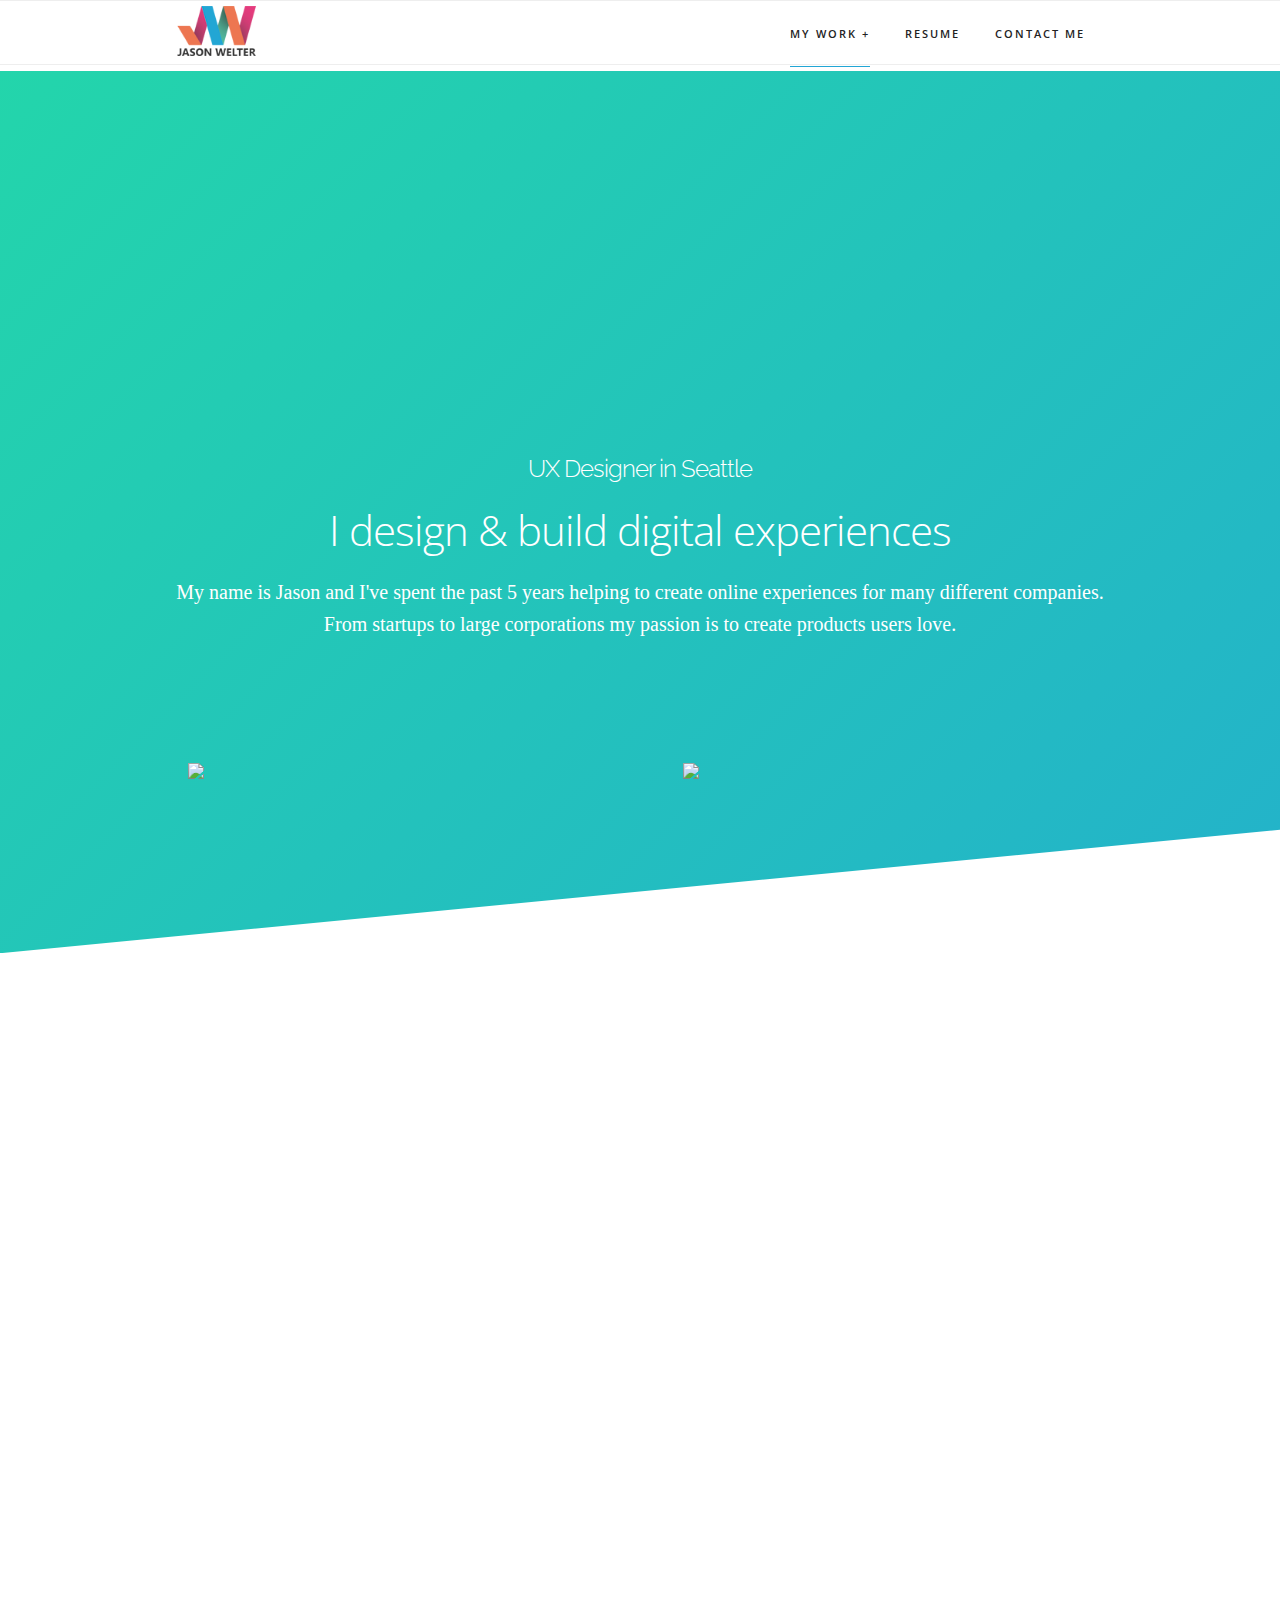
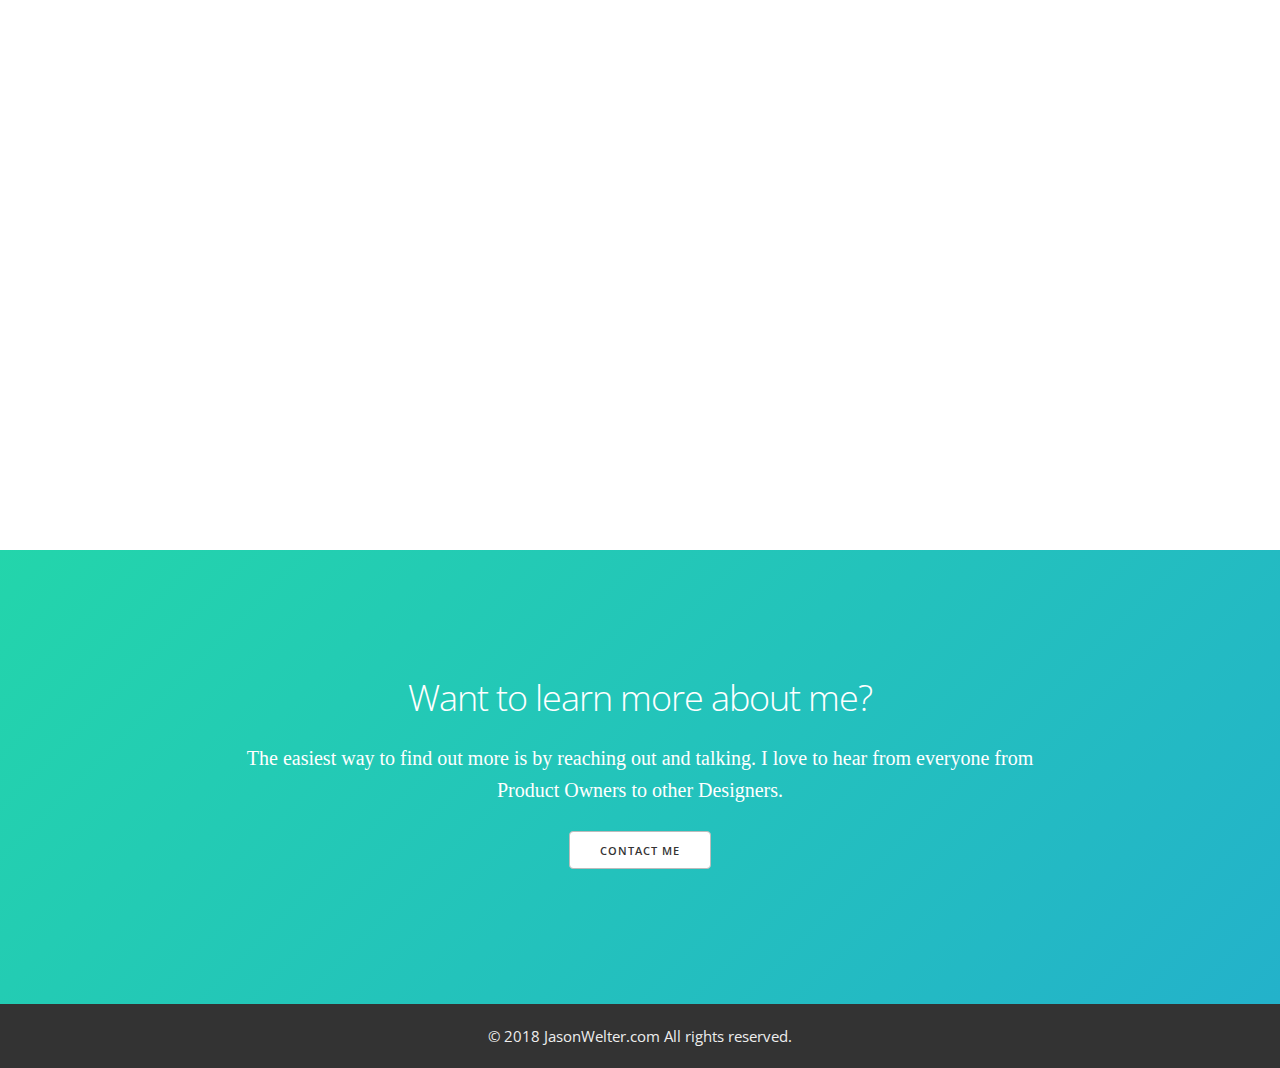
==== commit fff79b81: "updating nav" ====
--- a/index.html
+++ b/index.html
@@ -46,45 +46,52 @@
 
 </head>
 <body>
-  <!-- Google Tag Manager (noscript) -->
-<noscript><iframe src="https://www.googletagmanager.com/ns.html?id=GTM-NBHSSJ4"
-  height="0" width="0" style="display:none;visibility:hidden"></iframe></noscript>
-  <!-- End Google Tag Manager (noscript) -->
-    <nav class="cd-vertical-nav">
-        <ul>
-          <li><a href="#section1" class="active"><span class="label">Unikrn Homepage</span></a></li>
-          <li><a href="#section2"><span class="label">Unikrn Vault</span></a></li>
-          <li><a href="#section3"><span class="label">Chronicles of Elyria</span></a></li>
-        </ul>
-      </nav><!-- .cd-vertical-nav -->
-      
-      <button class="cd-nav-trigger cd-image-replace"><span aria-hidden="true"></span></button>
-      
-  <!-- Navigation Layout
-  –––––––––––––––––––––––––––––––––––––––––––––––––– -->
-  <div class="navbar-spacer"></div>
-  <nav class="navbar">
-    <div class="container">
-        <a href="../"><img class="logo u-pull-left" src="../img/logo.png"></a>
-      <ul class="navbar-list u-pull-right">
-        <li class="navbar-item"><a class="navbar-link" href="../resume.pdf">Resume</a></li>
-        <li class="navbar-item"><a class="navbar-link" href="../contact.html">Contact Me</a></li>
-      </ul>
-    </div>
-  </nav>
-  <nav class="mobile--nav" role="navigation">
-      <div id="menuToggle">
-          <input type="checkbox">
-          <span></span>
-          <span></span>
-          <span></span>
-          <ul id="menu">
-              <li class="navbar-item"> <a href="/"><img class="logo" src="../img/logo.png"></a></li>
-              <li class="navbar-item"><a class="navbar-link" href="resume.pdf">Resume</a></li>
-              <li class="navbar-item"><a class="navbar-link" href="contact.html">Contact Me</a></li>
-          </ul>        
-      </div>
-  </nav>
+    <!-- Google Tag Manager (noscript) -->
+    <noscript><iframe src="https://www.googletagmanager.com/ns.html?id=GTM-NBHSSJ4" height="0" width="0" style="display:none;visibility:hidden"></iframe></noscript>
+      <!-- End Google Tag Manager (noscript) -->
+      <!-- Primary Page Layout
+      –––––––––––––––––––––––––––––––––––––––––––––––––– -->
+      <div class="navbar-spacer"></div>
+      <nav class="navbar">
+        <div class="container">
+            <a href="../"><img class="logo u-pull-left" src="../img/logo.png"></a>
+          <ul class="navbar-list u-pull-right">
+            <li class="navbar-item">
+                <a class="navbar-link navSelect" href="#">My Work</a>    
+                <ul>
+                        <li class="subnav"><a href="case-studies.html">Case Studies</a></li>
+                        <li class="subnav"><a href="web-design.html">Web Design</a></li>
+                        <li class="subnav"><a href="mobile-design.html">Mobile Design</a></li>
+                        <li class="selected subnav"><a href="#">Visual Design</a></li>
+                </ul> 
+            </li>    
+            <li class="navbar-item"><a class="navbar-link" href="../resume.pdf">Resume</a></li>
+            <li class="navbar-item"><a class="navbar-link" href="../contact.html">Contact Me</a></li>
+          </ul>
+        </div>
+      </nav>
+      <nav class="mobile--nav" role="navigation">
+          <div id="menuToggle">
+              <input type="checkbox">
+              <span></span>
+              <span></span>
+              <span></span>
+              <ul id="menu">
+                  <li class="navbar-item"> <a href="/"><img class="logo" src="../img/logo.png"></a></li>
+                  <li class="navbar-item">
+                      <ul>
+                              <li class="selected subnav"><a href="#">Case Studies</a></li>
+                              <li class="subnav"><a href="web-design.html">Web Design</a></li>
+                              <li class="subnav"><a href="mobile-design.html">Mobile Design</a></li>
+                              <li class="subnav"><a href="visual-design.html">Visual Design</a></li>
+                      </ul> 
+                  </li>  
+                  <hr/>
+                  <li class="navbar-item"><a class="navbar-link" href="resume.pdf">Resume</a></li>
+                  <li class="navbar-item"><a class="navbar-link" href="contact.html">Contact Me</a></li>
+              </ul>         
+          </div>
+      </nav>
   <main>
     <div class="section hero colored-background background-down">
         <div class="container">
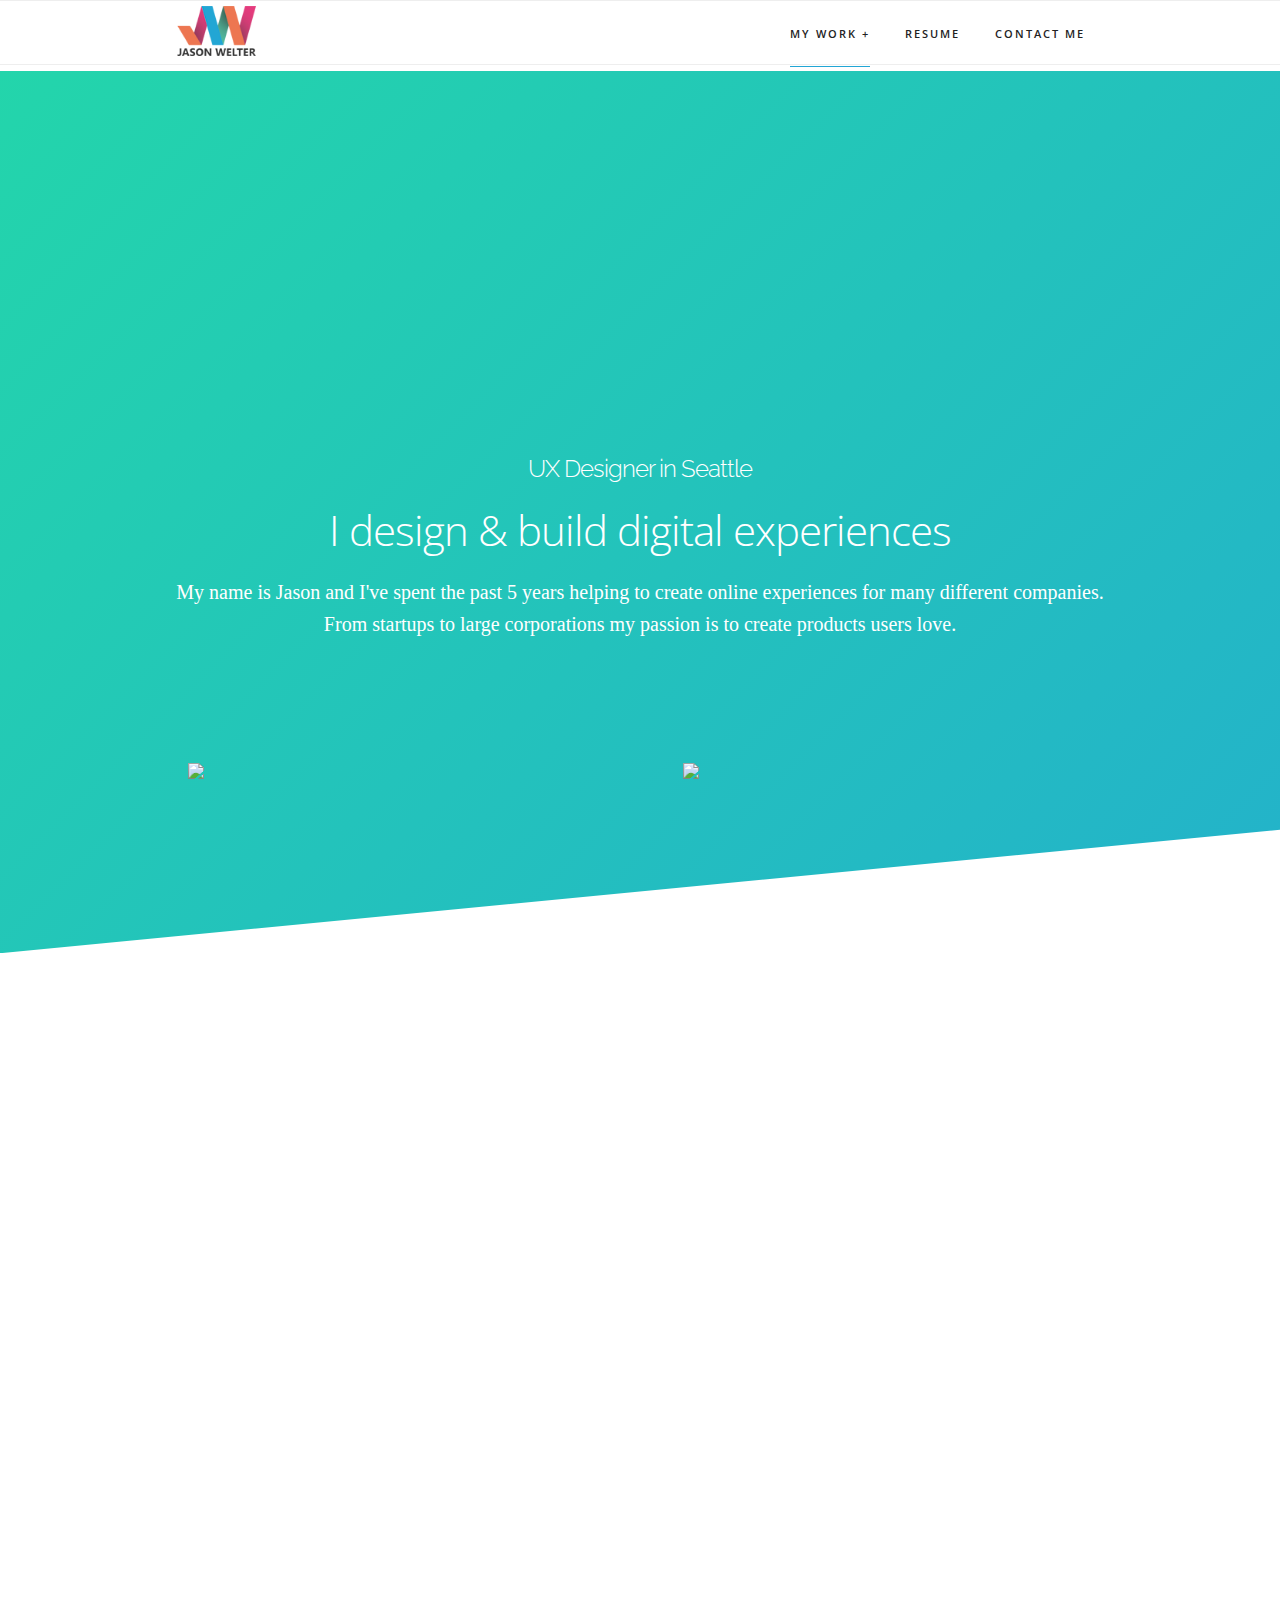
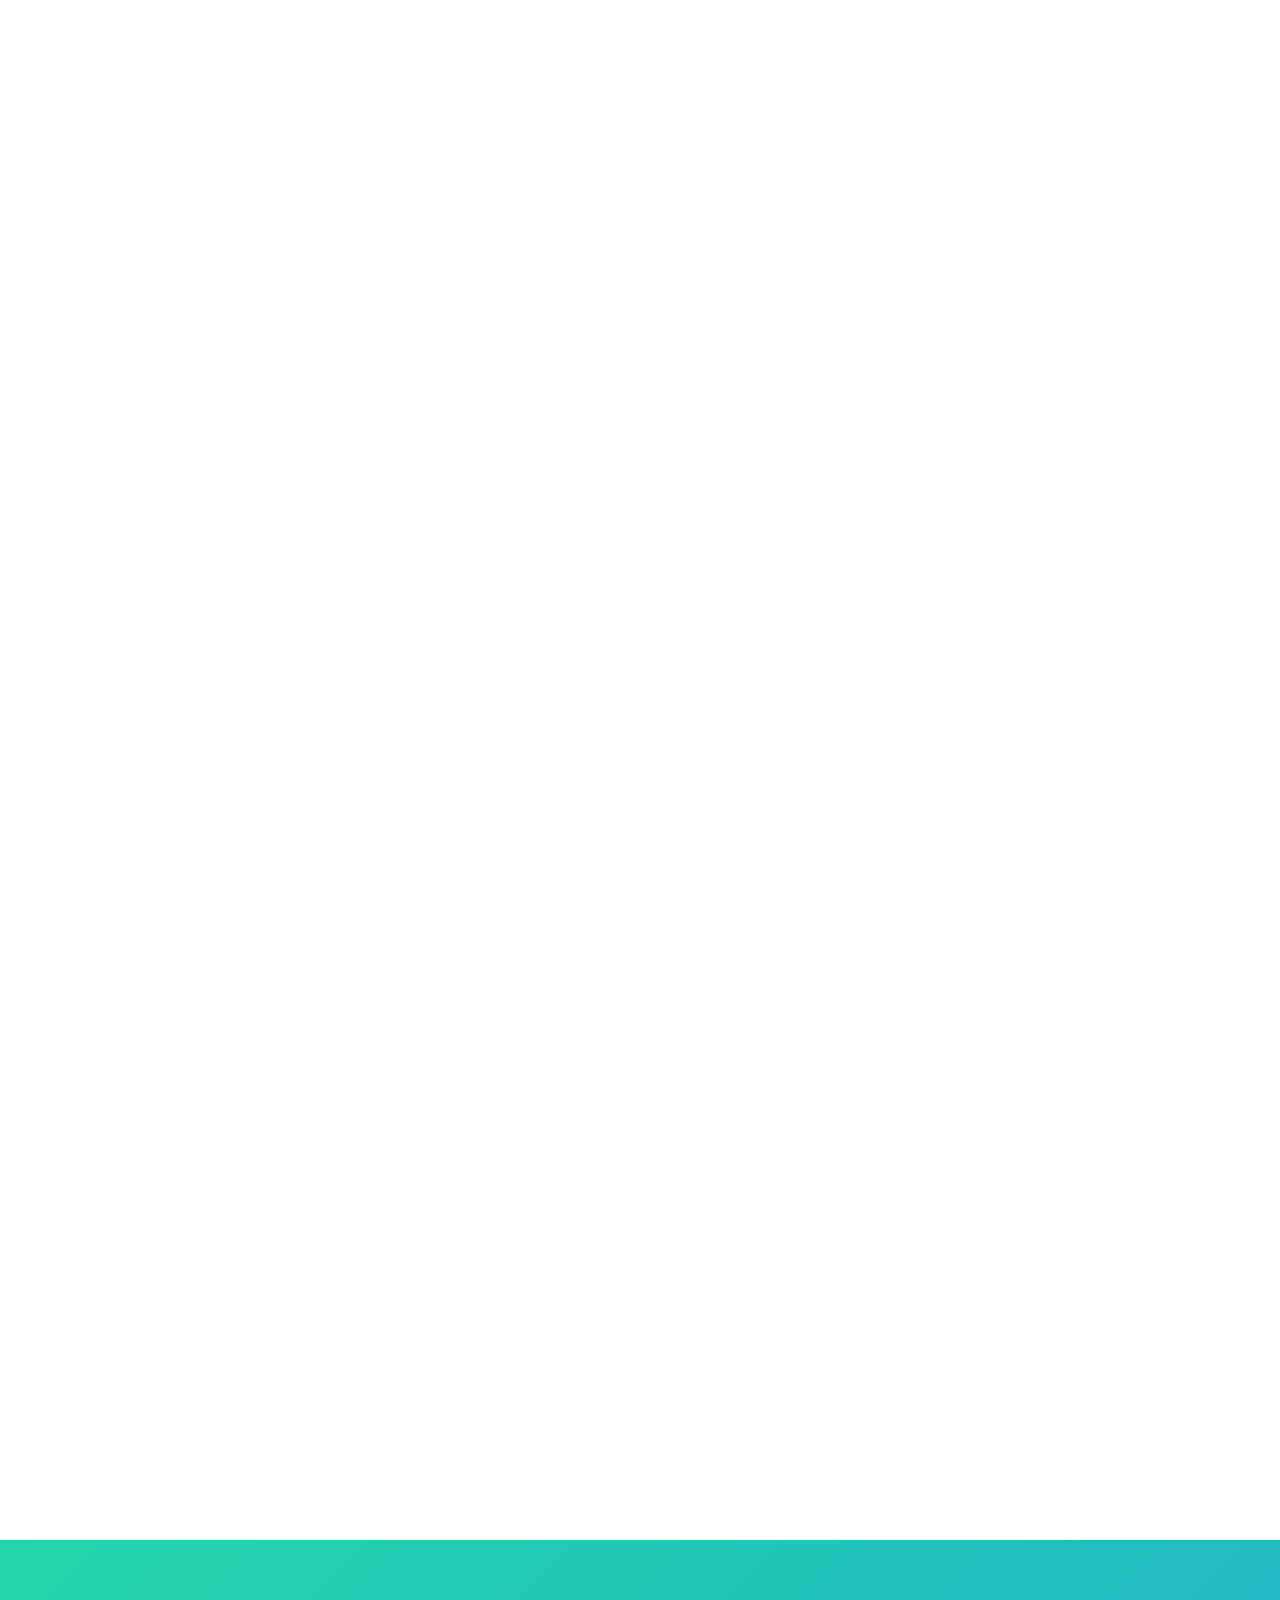
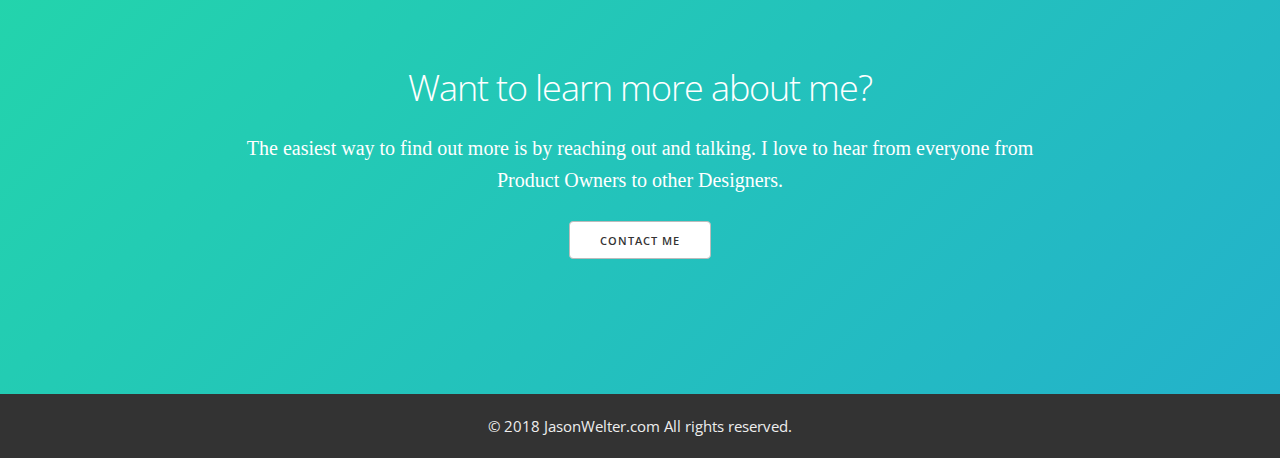
==== commit 61c5f950: "Update index.html" ====
--- a/index.html
+++ b/index.html
@@ -59,9 +59,9 @@
             <li class="navbar-item">
                 <a class="navbar-link navSelect" href="#">My Work</a>    
                 <ul>
-                        <li class="subnav"><a href="case-studies.html">Case Studies</a></li>
-                        <li class="subnav"><a href="web-design.html">Web Design</a></li>
-                        <li class="subnav"><a href="mobile-design.html">Mobile Design</a></li>
+                        <li class="subnav"><a href="/work/case-studies.html">Case Studies</a></li>
+                        <li class="subnav"><a href="/work/web-design.html">Web Design</a></li>
+                        <li class="subnav"><a href="/work/mobile-design.html">Mobile Design</a></li>
                         <li class="selected subnav"><a href="#">Visual Design</a></li>
                 </ul> 
             </li>    
@@ -81,9 +81,9 @@
                   <li class="navbar-item">
                       <ul>
                               <li class="selected subnav"><a href="#">Case Studies</a></li>
-                              <li class="subnav"><a href="web-design.html">Web Design</a></li>
-                              <li class="subnav"><a href="mobile-design.html">Mobile Design</a></li>
-                              <li class="subnav"><a href="visual-design.html">Visual Design</a></li>
+                              <li class="subnav"><a href="/work/web-design.html">Web Design</a></li>
+                              <li class="subnav"><a href="/work/mobile-design.html">Mobile Design</a></li>
+                              <li class="subnav"><a href="/work/visual-design.html">Visual Design</a></li>
                       </ul> 
                   </li>  
                   <hr/>
@@ -158,7 +158,6 @@
           </div>
         </div>
     </div>
-
     <div class="section colored-background">
         <div class="row">  
           <div class="one-half column hero-images u-pull-right" data-aos="fade-left" id="section3" >
@@ -166,7 +165,7 @@
           </div>
         </div>
       </div>
-
+<!--
     <div class="section content-wrap" data-aos="fade-in">
         <div class="container">
           <div class="row">
@@ -179,7 +178,7 @@
           </div>
         </div>
     </div>
-
+-->
     <div class="section content-wrap" id="section4" data-aos="fade-in">
         <div class="container">
           <div class="row">    
--- a/css/custom.css
+++ b/css/custom.css
@@ -148,7 +148,7 @@
     transform: skewY(-3deg);
     transform-origin: 0;
     background:inherit;
-    height:100px;
+    height:125px;
     width:100%;
 }
 
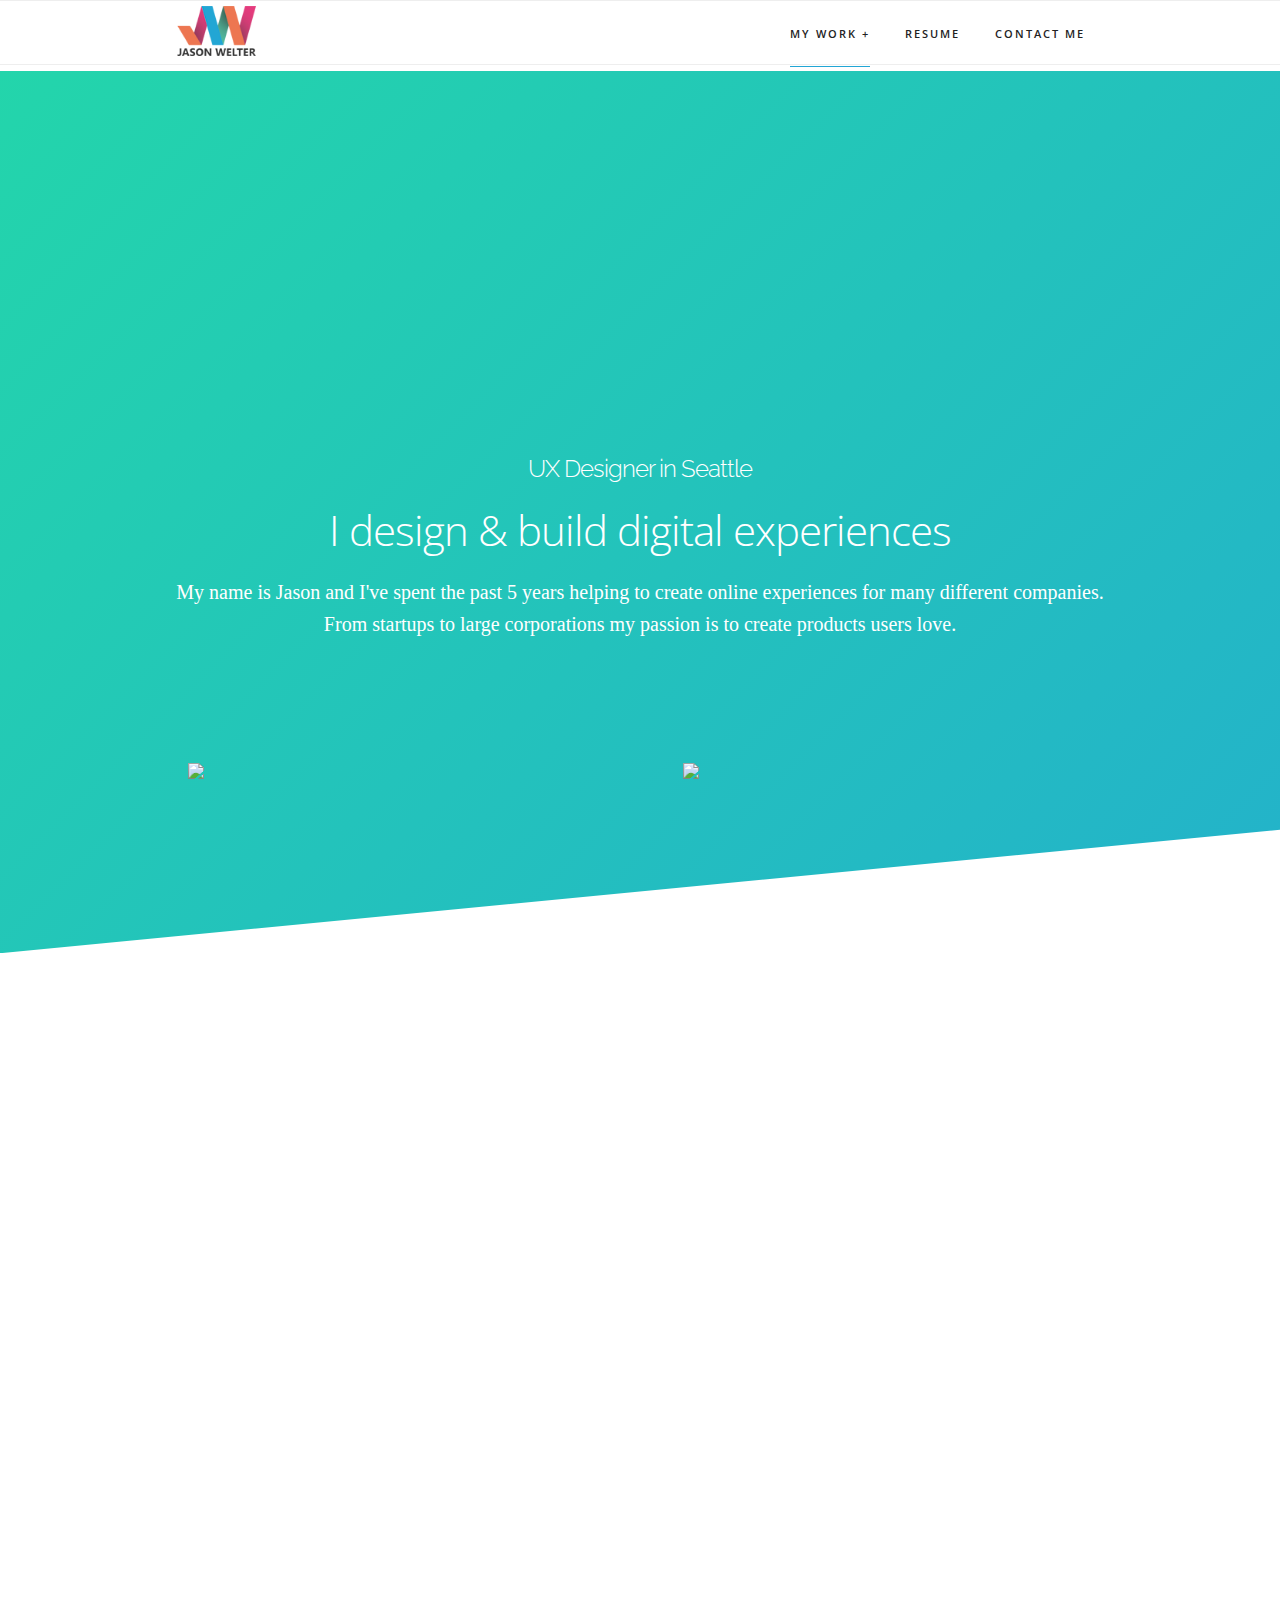
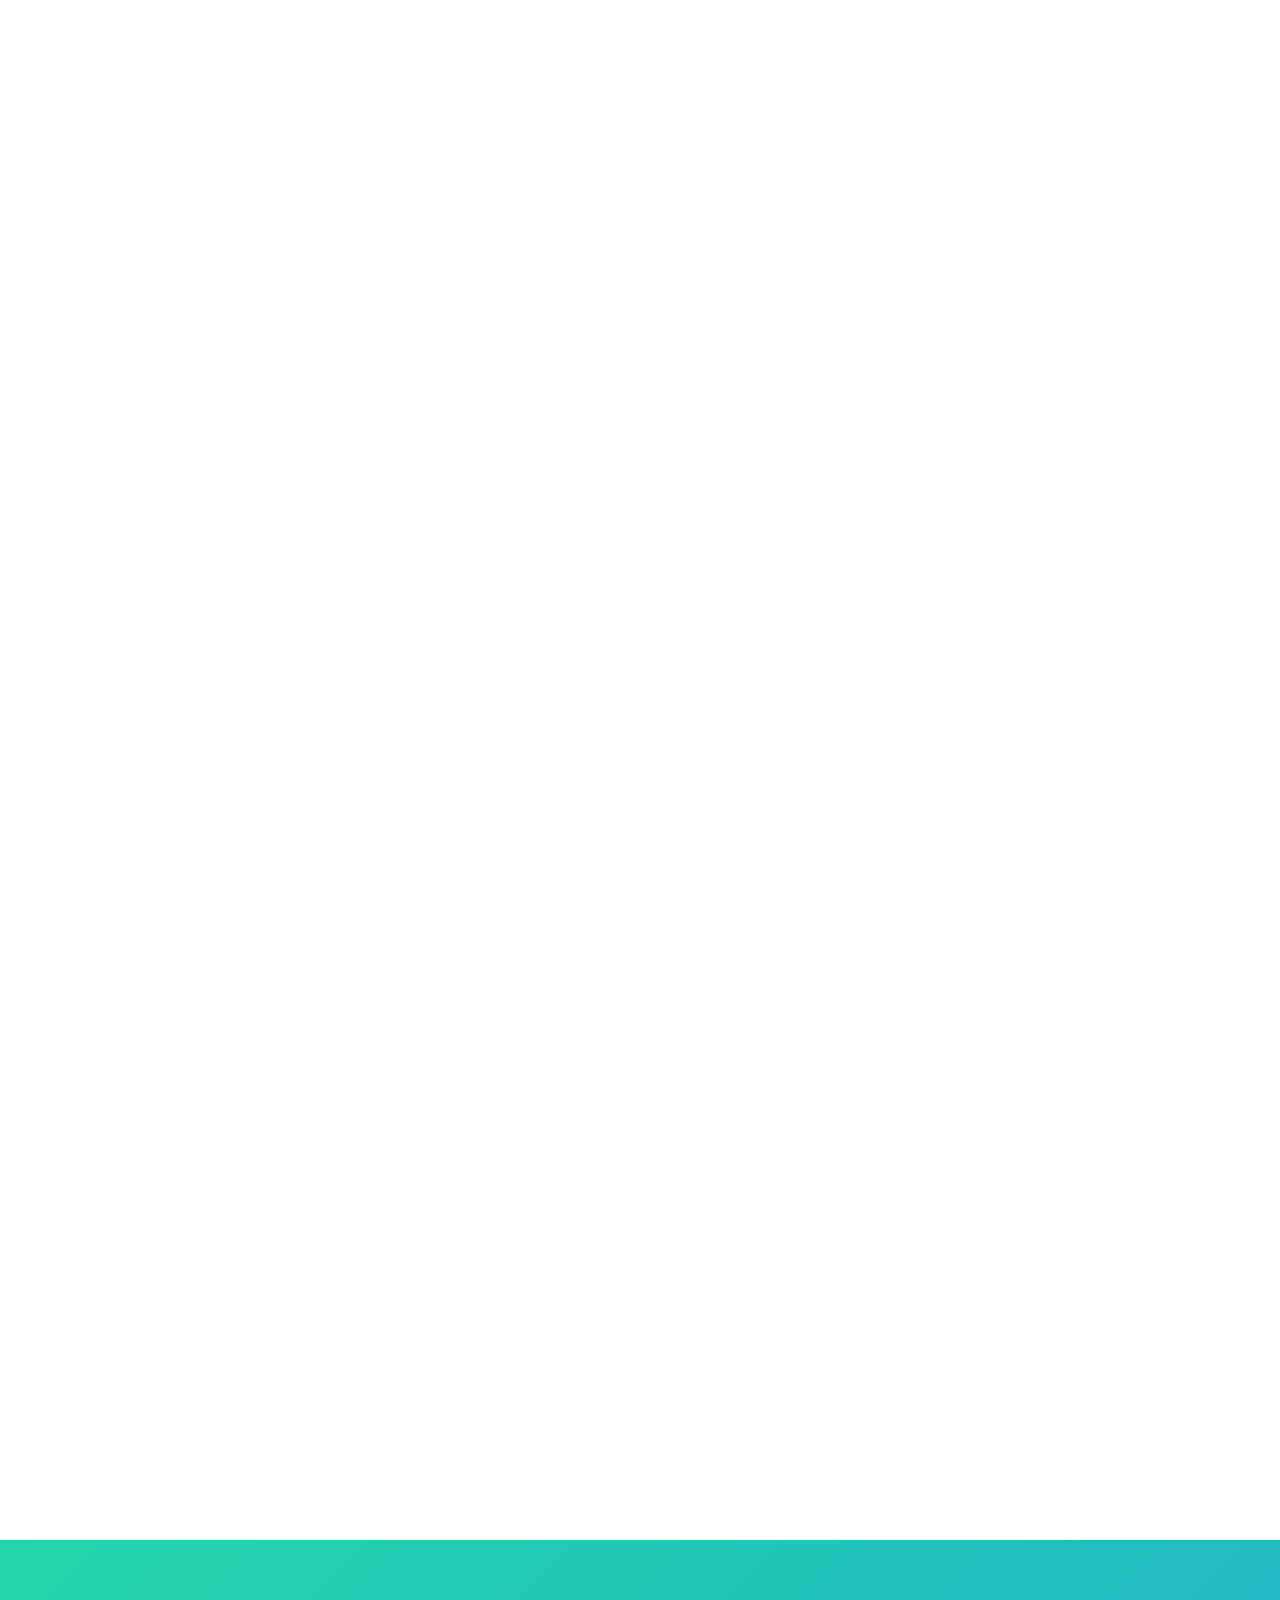
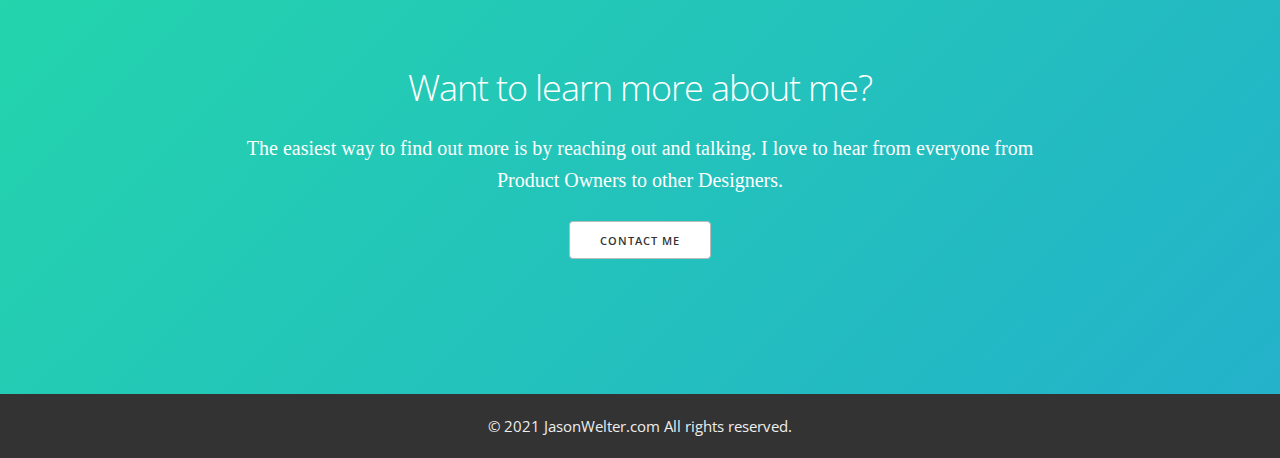
==== commit 363b5aba: "Update index.html" ====
--- a/index.html
+++ b/index.html
@@ -212,7 +212,7 @@
   <footer>
     <section>
         <div class="container">
-            © 2018 JasonWelter.com
+            © 2021 JasonWelter.com
             All rights reserved. 
         </div>
     </section>
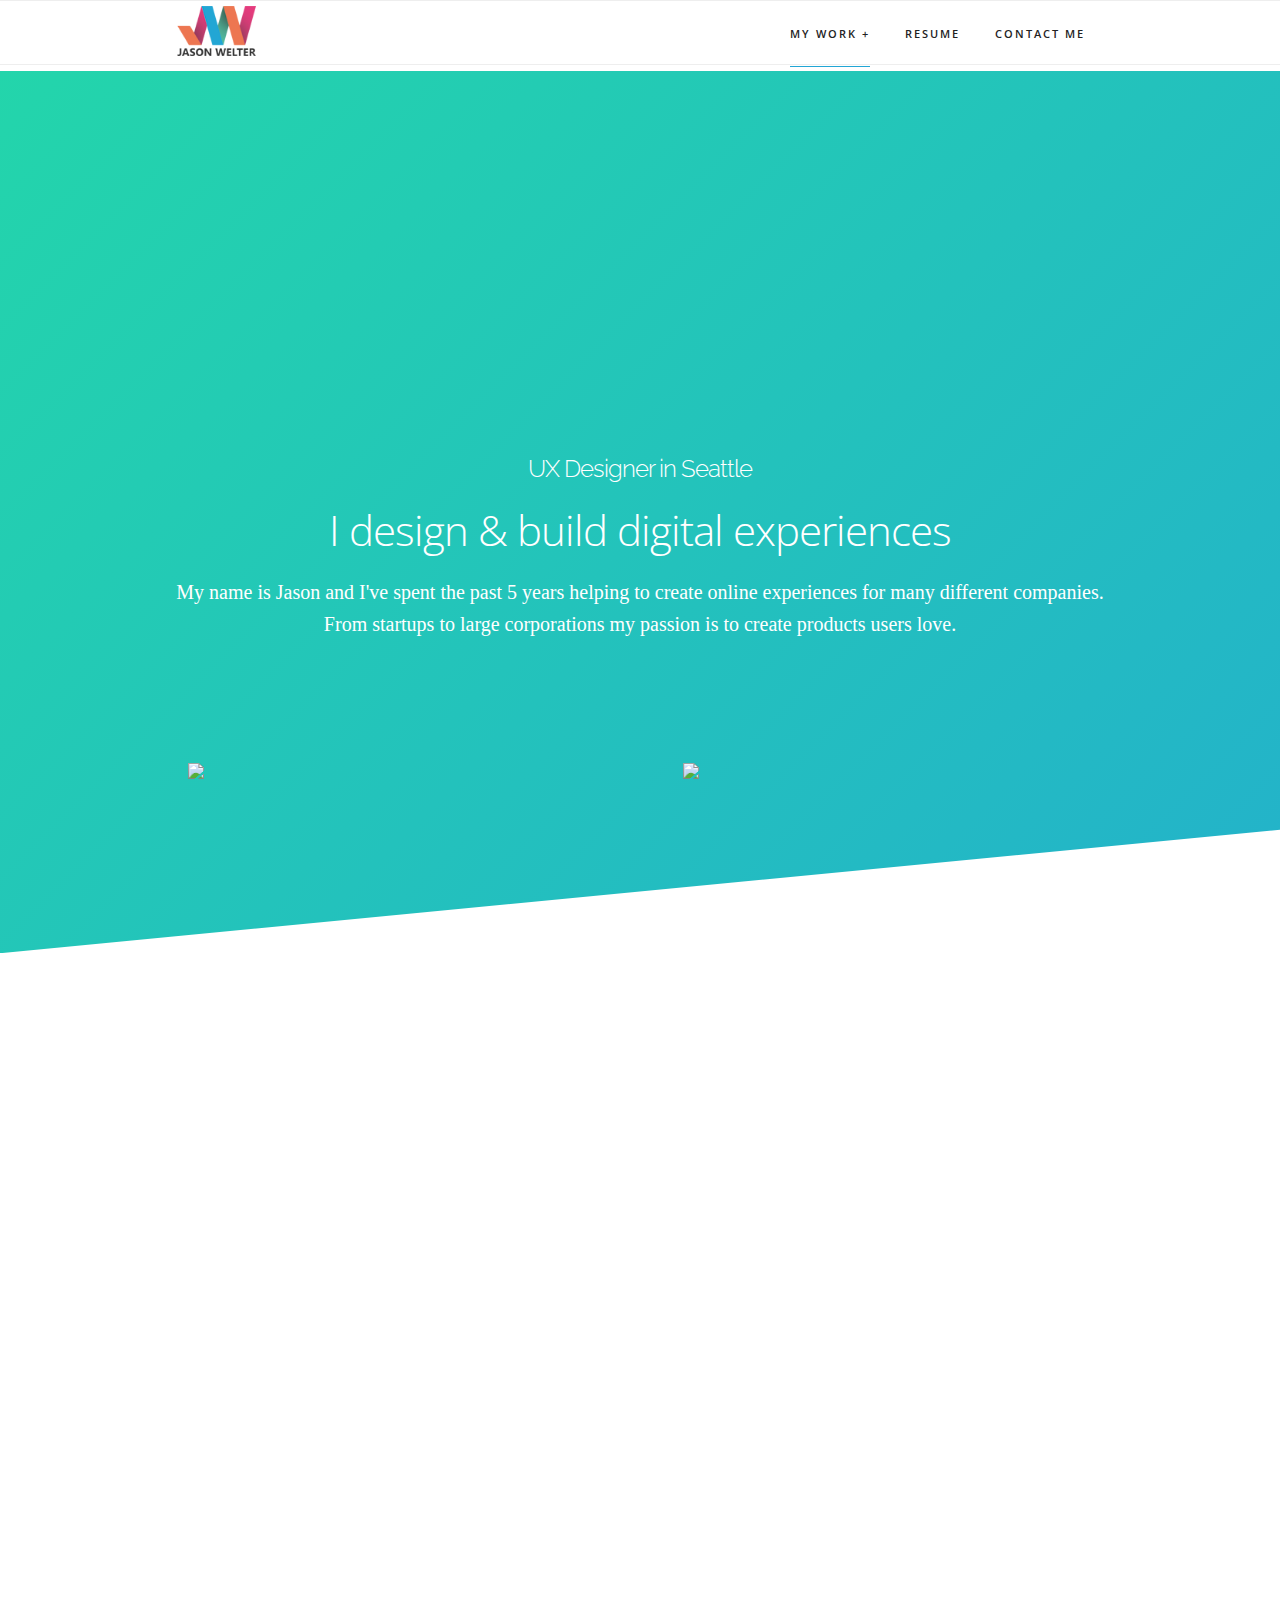
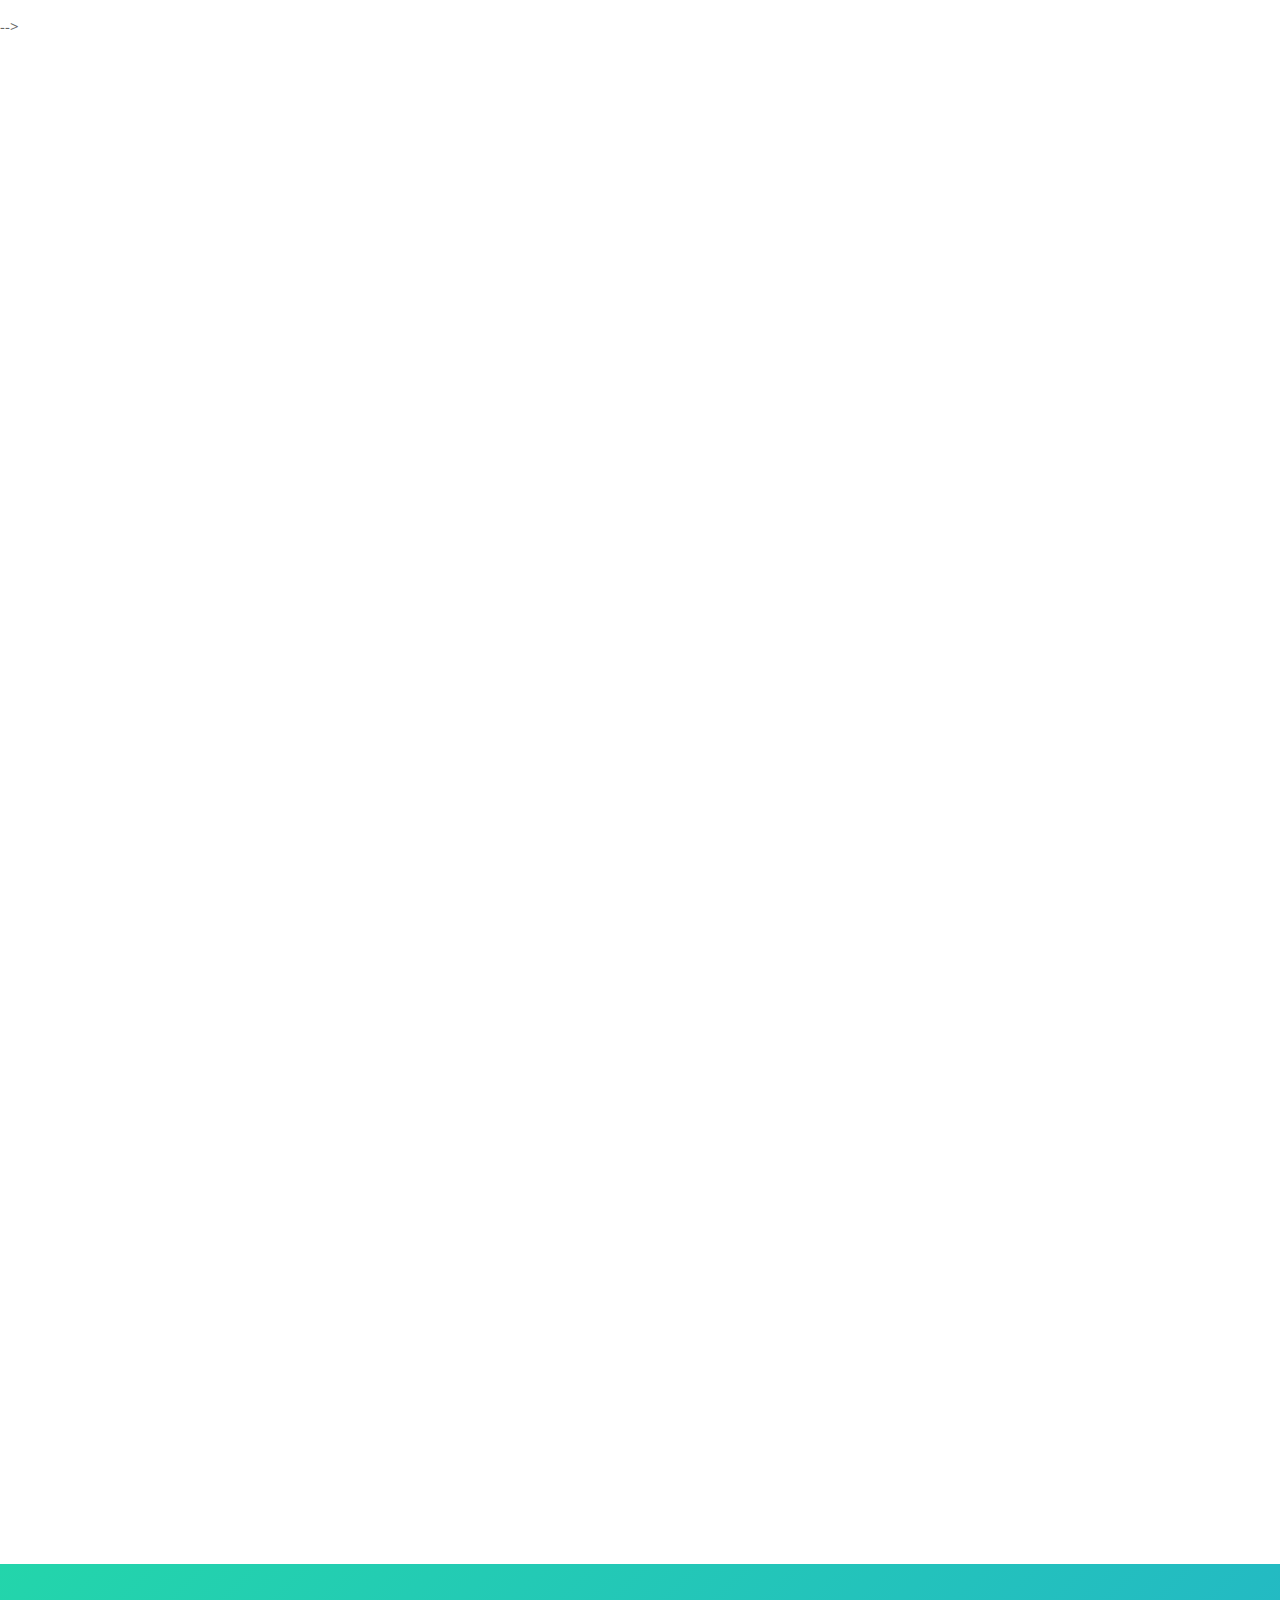
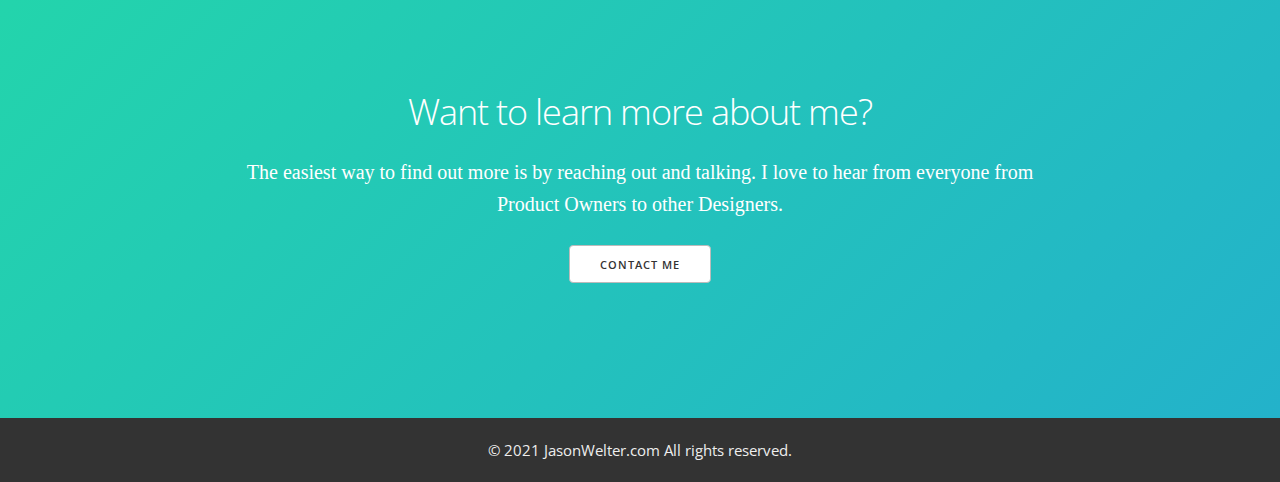
==== commit 01e5b046: "Update index.html" ====
--- a/index.html
+++ b/index.html
@@ -146,6 +146,7 @@
         </div>
       </div>
 
+<!--
     <div class="section content-wrap" data-aos="fade-in">
         <div class="container">
           <div class="row">
@@ -165,8 +166,8 @@
           </div>
         </div>
       </div>
-<!--
-    <div class="section content-wrap" data-aos="fade-in">
+-->
+    <div class="section content-wrap colored-background" data-aos="fade-in">
         <div class="container">
           <div class="row">
             <div class="u-full-width column hero-content">
@@ -178,7 +179,6 @@
           </div>
         </div>
     </div>
--->
     <div class="section content-wrap" id="section4" data-aos="fade-in">
         <div class="container">
           <div class="row">    
